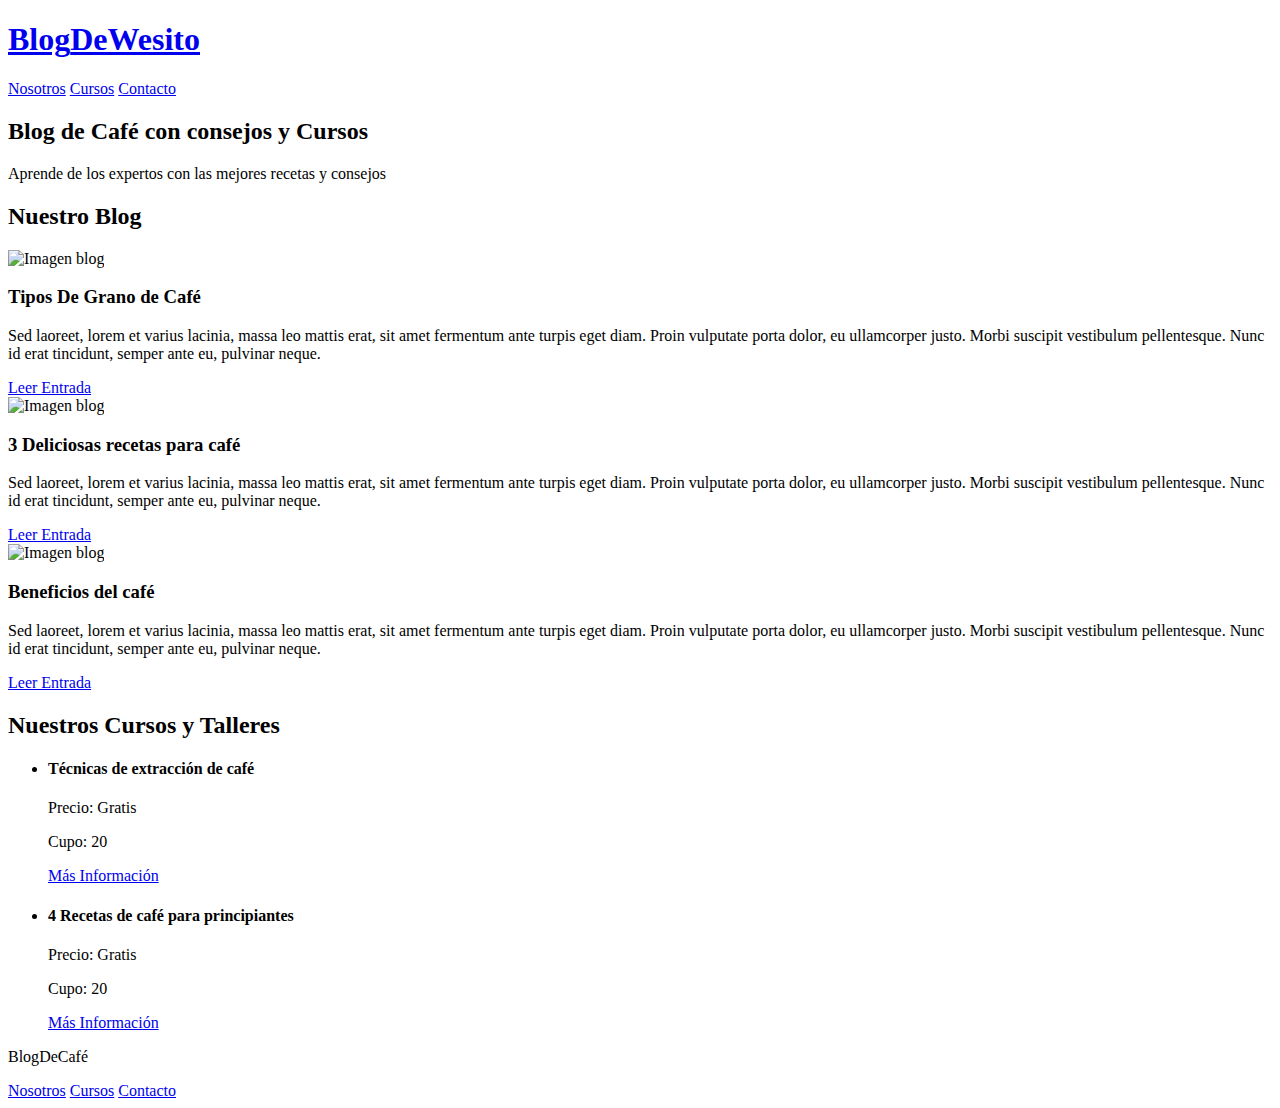
==== index.html @ 622dc76a "cafe" ====
<!DOCTYPE html>
<html lang="en">
<head>
    <meta charset="UTF-8">
    <meta name="viewport" content="width=device-width, initial-scale=1.0">
    <meta http-equiv="X-UA-Compatible" content="ie=edge">
    <title>Blog de Café</title>
    <link href="https://fonts.googleapis.com/css?family=Open+Sans|PT+Sans:400,700" rel="stylesheet">
    <link rel="stylesheet" href="css/normalize.css">
    <link rel="stylesheet" href="css/style.css">
</head>
<body>

    <header class="site-header">
        <div class="contenedor">
            <div class="barra">
                <a href="/">
                    <h1 class="no-margin">Blog<span>DeWesito</span></h1>
                </a>
                <nav class="navegacion">
                    <a href="nosotros.html">Nosotros</a>
                    <a href="cursos.html">Cursos</a>
                    <a href="contacto.html">Contacto</a>
                </nav>
            </div><!--barra-->

            <div class="texto-header">
                <h2 class="no-margin">Blog de Café con consejos y Cursos</h2>
                <p class="no-margin">Aprende de los expertos con las mejores recetas y consejos</p>
            </div>

        </div><!--contenedor-->
    </header>

    <div class="contenido-principal contenedor">
        <main class="blog">
            <h2>Nuestro Blog</h2>
            <article class="entrada-blog">
                <div class="imagen">
                    <img src="img/blog1.jpg" alt="Imagen blog">
                </div><!--imagen-->
                <div class="contenido-blog">
                    <h3 class="no-margin">Tipos De Grano de Café</h3>
                    <p>Sed laoreet, lorem et varius lacinia, massa leo mattis erat, sit amet fermentum ante turpis eget diam. Proin vulputate porta dolor, eu ullamcorper justo. Morbi suscipit vestibulum pellentesque. Nunc id erat tincidunt, semper ante eu, pulvinar neque.</p>
                    <a href="entrada.html" class="btn btn-primario">Leer Entrada</a>
                </div>
            </article>
            <article class="entrada-blog">
                <div class="imagen">
                    <img src="img/blog2.jpg" alt="Imagen blog">
                </div><!--imagen-->
                <div class="contenido-blog">
                    <h3 class="no-margin">3 Deliciosas recetas para café</h3>
                    <p>Sed laoreet, lorem et varius lacinia, massa leo mattis erat, sit amet fermentum ante turpis eget diam. Proin vulputate porta dolor, eu ullamcorper justo. Morbi suscipit vestibulum pellentesque. Nunc id erat tincidunt, semper ante eu, pulvinar neque.</p>
                    <a href="entrada.html" class="btn btn-primario">Leer Entrada</a>
                </div>
            </article>
            <article class="entrada-blog">
                <div class="imagen">
                    <img src="img/blog3.jpg" alt="Imagen blog">
                </div><!--imagen-->
                <div class="contenido-blog">
                    <h3 class="no-margin">Beneficios del café</h3>
                    <p>Sed laoreet, lorem et varius lacinia, massa leo mattis erat, sit amet fermentum ante turpis eget diam. Proin vulputate porta dolor, eu ullamcorper justo. Morbi suscipit vestibulum pellentesque. Nunc id erat tincidunt, semper ante eu, pulvinar neque.</p>
                    <a href="entrada.html" class="btn btn-primario">Leer Entrada</a>
                </div>
            </article>
        </main>
        <aside class="cursos">
            <h2>Nuestros Cursos y Talleres</h2>

            <ul class="cursos-lista">
                <li class="curso">
                    <h4 class="no-margin">Técnicas de extracción de café</h4>
                    <p class="no-margin">Precio: <span>Gratis</span> </p>
                    <p class="no-margin">Cupo: <span>20</span> </p>
                    <a href="cursos.html" class="btn btn-secundario">Más Información</a>
                </li>
                <li class="curso">
                    <h4 class="no-margin">4 Recetas de café para principiantes</h4>
                    <p class="no-margin">Precio: <span>Gratis</span> </p>
                    <p class="no-margin">Cupo: <span>20</span> </p>
                    <a href="cursos.html" class="btn btn-secundario">Más Información</a>
                </li>
            </ul>
        </aside>
    </div><!--contenido-principal-->
    
    <footer class="site-footer">
        <div class="contenedor">
            <div class="barra">
                <p class="no-margin">Blog<span>DeCafé</span></p>

                <nav class="navegacion">
                    <a href="nosotros.html">Nosotros</a>
                    <a href="cursos.html">Cursos</a>
                    <a href="contacto.html">Contacto</a>
                </nav>
            </div>
        </div>
    </footer>
</body>
</html>
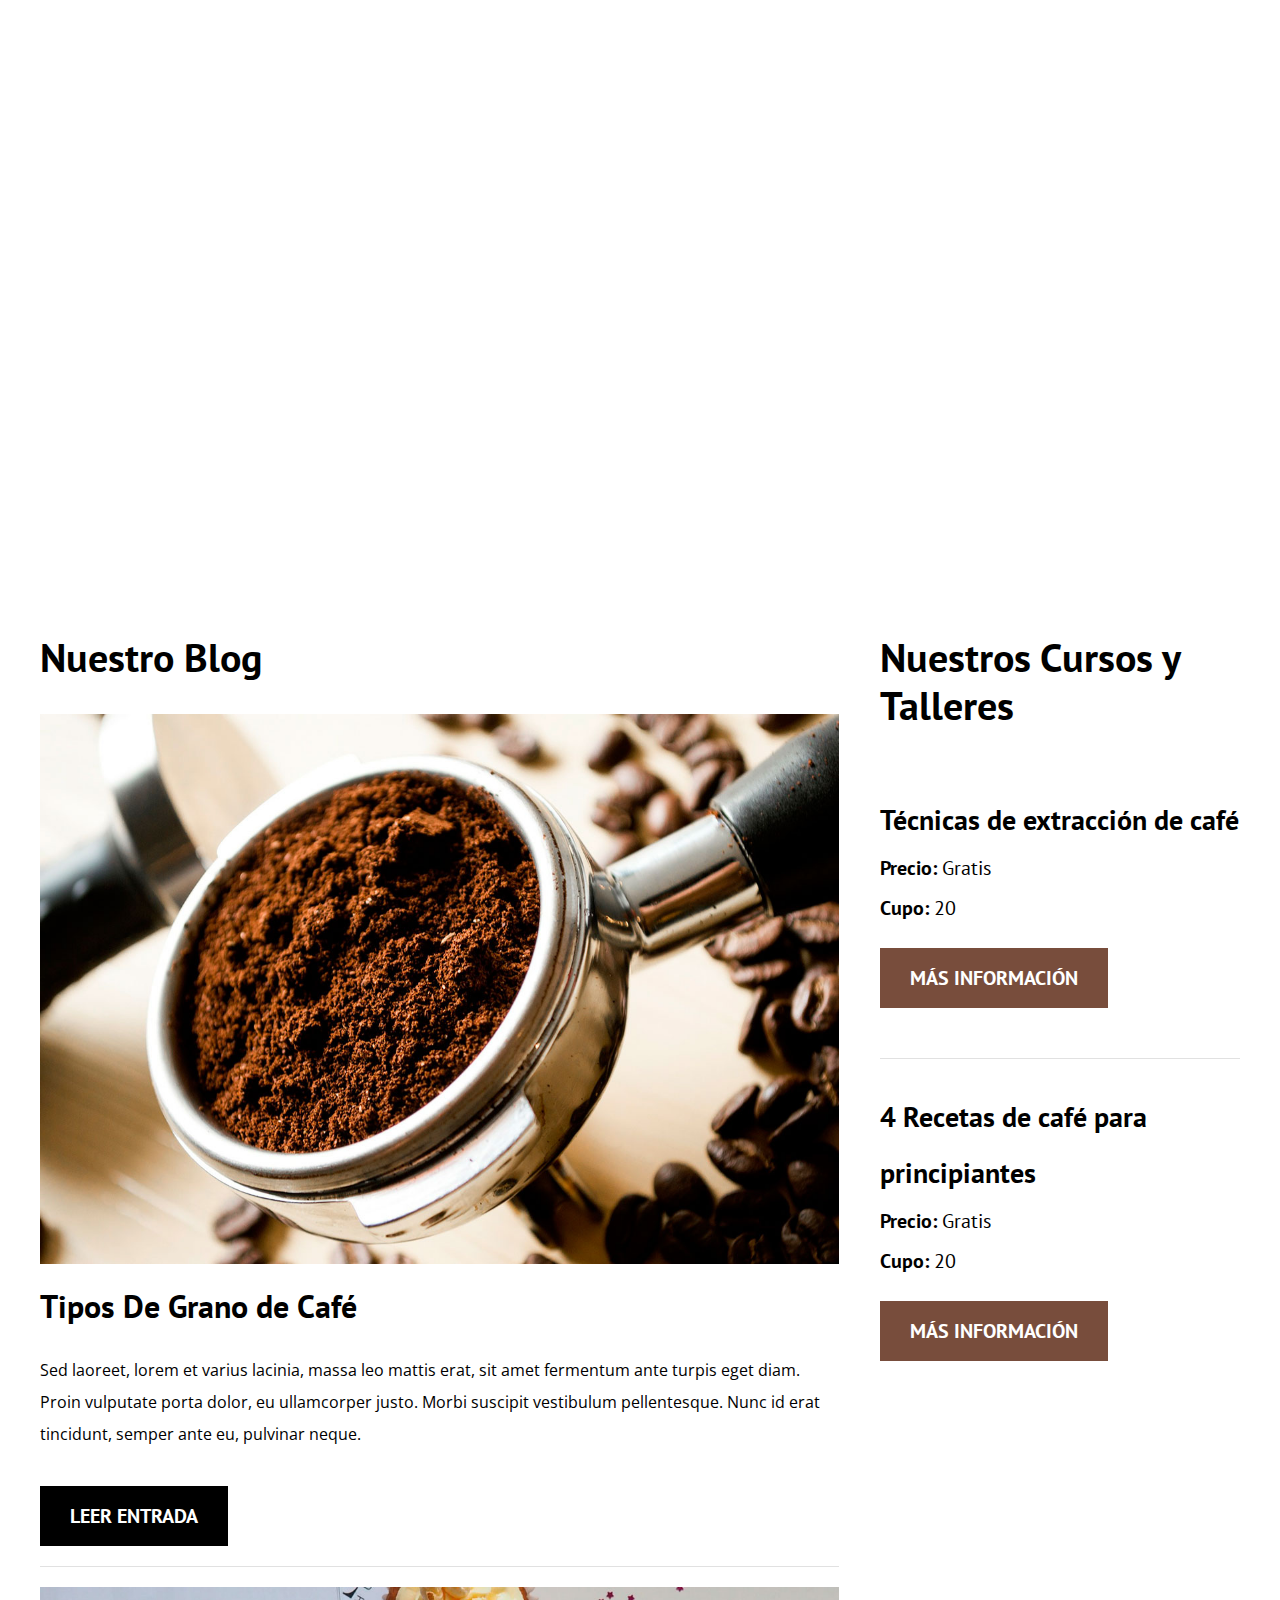
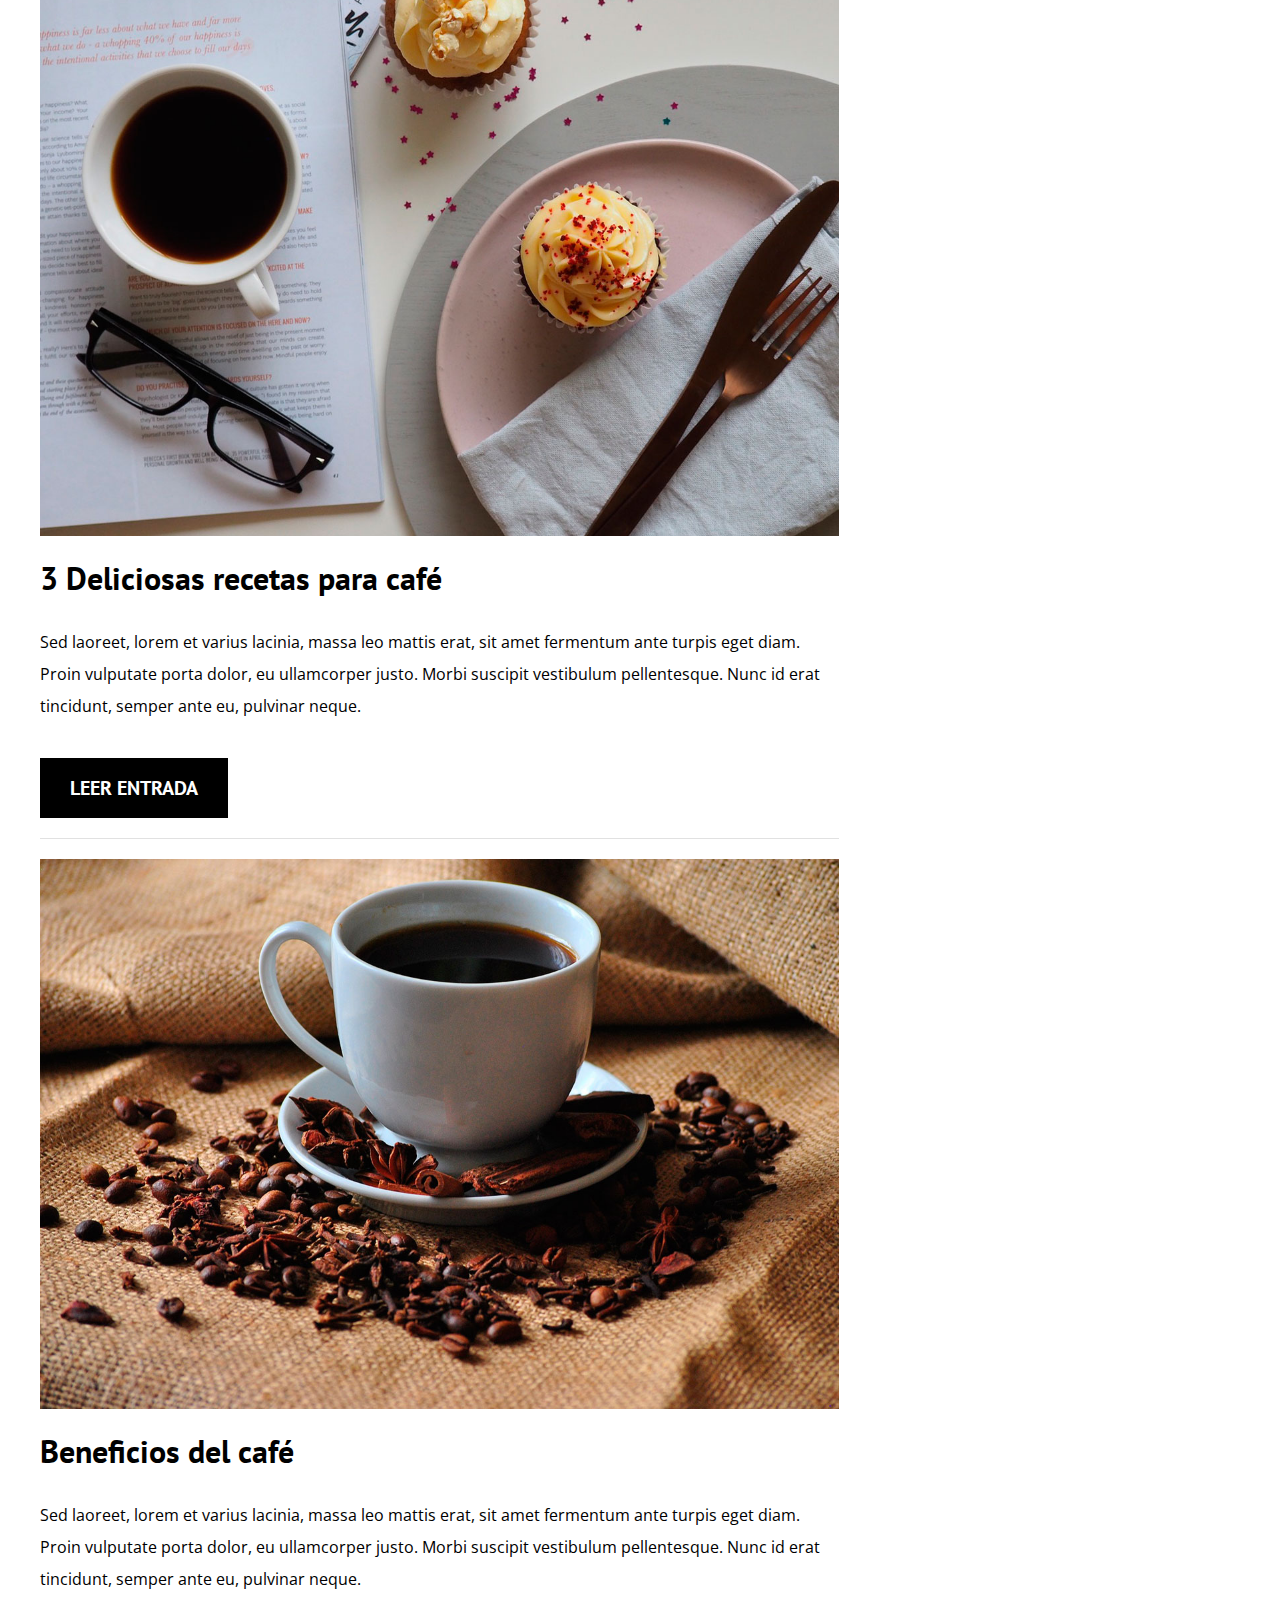
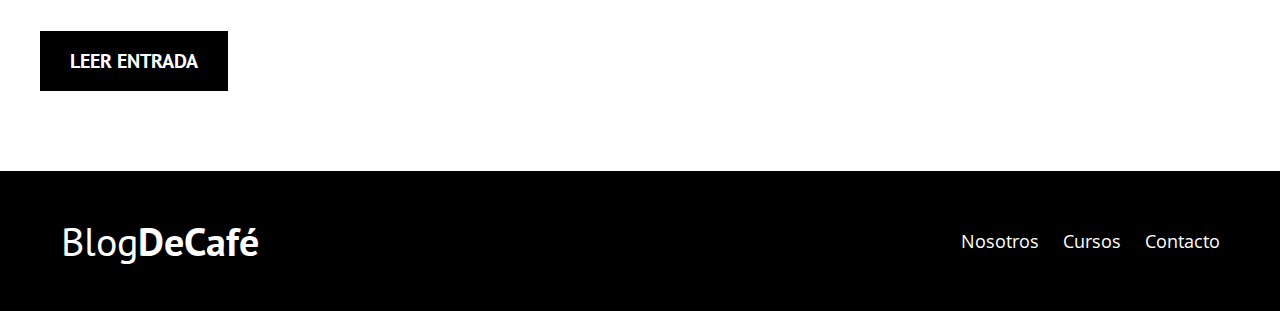
==== commit e36252e7: "fixed" ====
--- a/index.html
+++ b/index.html
@@ -6,8 +6,8 @@
     <meta http-equiv="X-UA-Compatible" content="ie=edge">
     <title>Blog de Café</title>
     <link href="https://fonts.googleapis.com/css?family=Open+Sans|PT+Sans:400,700" rel="stylesheet">
-    <link rel="stylesheet" href="css/normalize.css">
-    <link rel="stylesheet" href="css/style.css">
+    <link rel="stylesheet" href="normalize.css">
+    <link rel="stylesheet" href="style.css">
 </head>
 <body>
 
@@ -37,7 +37,7 @@
             <h2>Nuestro Blog</h2>
             <article class="entrada-blog">
                 <div class="imagen">
-                    <img src="img/blog1.jpg" alt="Imagen blog">
+                    <img src="blog1.jpg" alt="Imagen blog">
                 </div><!--imagen-->
                 <div class="contenido-blog">
                     <h3 class="no-margin">Tipos De Grano de Café</h3>
@@ -47,7 +47,7 @@
             </article>
             <article class="entrada-blog">
                 <div class="imagen">
-                    <img src="img/blog2.jpg" alt="Imagen blog">
+                    <img src="blog2.jpg" alt="Imagen blog">
                 </div><!--imagen-->
                 <div class="contenido-blog">
                     <h3 class="no-margin">3 Deliciosas recetas para café</h3>
@@ -57,7 +57,7 @@
             </article>
             <article class="entrada-blog">
                 <div class="imagen">
-                    <img src="img/blog3.jpg" alt="Imagen blog">
+                    <img src="blog3.jpg" alt="Imagen blog">
                 </div><!--imagen-->
                 <div class="contenido-blog">
                     <h3 class="no-margin">Beneficios del café</h3>
@@ -100,4 +100,4 @@
         </div>
     </footer>
 </body>
-</html>+</html>
--- a/style.css
+++ b/style.css
@@ -0,0 +1,267 @@
+html {
+    box-sizing: border-box;
+    font-size: 62.5%; /** 1rem = 10px **/
+}
+*, *:before, *:after {
+    box-sizing: inherit;
+}
+body {
+    font-family: 'Open Sans', sans-serif;
+    font-size: 1.6rem;
+    line-height: 2;
+}
+/** Globales **/
+.contenedor {
+    max-width: 1200px;
+    width: 95%;
+    margin: 0 auto;
+}
+h1, h2, h3, h4 {
+    font-family: 'PT Sans', sans-serif;
+}
+h1 {
+    font-size: 4.8rem;
+}
+h2 {
+    font-size: 4rem;
+    line-height: 1.2;
+}
+h3 {
+    font-size: 3.2rem;
+}
+h4{
+    font-size: 2.8rem;
+}
+img {
+    max-width: 100%;
+}
+/** Utilidades **/
+.centrar-texto {
+    text-align: center;
+}
+.no-margin {
+    margin: 0;
+}
+
+/** Grid **/
+@media (min-width: 768px) {
+    .grid {
+        display: flex;
+        justify-content: space-between;
+        flex-wrap: wrap;
+    }
+    .centrar-columnas {
+        justify-content: center;
+    }
+    .columnas-4 {
+        flex: 0 0 calc(33.3% - 1rem);
+    }
+    .columnas-6 {
+        flex: 0 0 calc(50% - 1rem);
+    }
+    .columnas-8 {
+        flex: 0 0 calc(66.6% - 1rem);
+    }
+    .columnas-10 {
+        flex: 0 0 calc(83.3% - 1rem);
+    }
+    .columnas-12 {
+        flex: 0 0 100%;
+    }
+}
+
+/** Botones **/
+.btn {
+    display: block;
+    text-align: center;
+    padding: 1rem 3rem;
+    margin: 2rem 0;
+    color: #ffffff;
+    text-decoration: none;
+    font-family: 'PT Sans', sans-serif;
+    font-weight: 700;
+    text-transform: uppercase;
+    font-size: 2rem;
+    flex: 0 0 100%;
+}
+.btn:hover {
+    cursor: pointer;
+}
+@media (min-width: 768px) {
+    .btn {
+        display: inline-block;
+        flex: 0 0 auto;
+    }
+}
+
+.btn-primario {
+    background-color: #000000;
+}
+.btn-secundario {
+    background-color: #784d3c;
+}
+
+/** Header **/
+@media (min-width:768px) {
+    .barra {
+        display: flex;
+        justify-content: space-between;
+        align-items: center;
+    }
+}
+.site-header {
+    background-image: url(../img/banner.jpg);
+    background-repeat: no-repeat;
+    background-position: center center;
+    background-size: cover;
+    height: 60rem;
+}
+.site-header a {
+    color: #ffffff;
+    text-decoration: none;
+}
+.site-header h1 {
+    text-align: center;
+    font-weight: 400;
+}
+.site-header h1 span {
+    font-weight: 700;
+}
+/** Navegacion **/
+.navegacion a {
+    text-align: center;
+    display: block;
+    font-size: 1.8rem;
+    color: #ffffff;
+    text-decoration: none;
+}
+@media (min-width: 768px) {
+    .navegacion a {
+        display: inline;
+        margin-right: 2rem;
+    }
+    .navegacion a:last-of-type {
+        margin: 0;
+    }
+}
+
+/** header texto **/
+.texto-header {
+    color: #ffffff;
+    text-align: center;
+    margin-top: 5rem;
+}
+@media (min-width: 768px) {
+    .texto-header{
+        margin-top: 15rem;
+    }
+}
+.texto-header p {
+    font-size: 2.2rem;
+}
+
+/** Contenido Principal HOME **/
+.contenido-principal {
+    display: flex;
+    flex-wrap: wrap;
+}
+.blog, 
+.cursos {
+    flex: 0 0 100%;
+}
+.cursos {
+    order: -1;
+}
+
+@media (min-width: 768px) {
+    .contenido-principal {
+        justify-content: space-between;
+    }
+    .blog {
+        flex-basis: 66.6%;
+    }
+    .cursos {
+        flex-basis: calc(33.3% - 4rem);
+        order: 2;
+    }
+}
+
+/** Opcional **/
+.entrada-blog {
+    margin-bottom: 2rem;
+    border-bottom: 1px solid #e1e1e1;
+}
+.entrada-blog:last-of-type{
+    border: none;
+}
+/** Cursos Sidebar **/
+.cursos-lista {
+    padding: 0;
+    list-style: none;
+}
+.curso {
+    padding-top: 3rem;
+    padding-bottom: 3rem;
+    border-bottom: 1px solid #e1e1e1;
+}
+.curso:last-of-type {
+    border-bottom: none;
+}
+.curso p {
+    font-family: 'PT Sans', sans-serif;
+    font-weight: 700;
+    font-size: 2rem;
+}
+.curso p span,
+.curso p.descripcion  {
+    font-weight: 400;
+}
+
+/** Footer **/
+.site-footer {
+    background-color: #000000;
+    padding: 3rem;
+    margin-top: 4rem;
+}
+.site-footer p {
+    color: #ffffff;
+    font-size: 4rem;
+    font-weight: 400;
+    font-family: 'PT Sans', sans-serif;
+    text-align: center;
+}
+.site-footer p span {
+    font-weight: 700;
+}
+
+/** Contacto **/
+.formulario-contacto {
+    background-color: #ffffff;
+    padding: 5rem;
+}
+@media (min-width: 768px) {
+    .formulario-contacto {
+        margin-top: -10rem;
+    }
+}
+.formulario-contacto .campo {
+    display: flex;
+    justify-content: space-between;
+    margin-bottom: 2rem;
+}
+.formulario-contacto .campo label {
+    flex: 0 0 8rem;
+}
+.formulario-contacto .campo input:not([type="submit"]),
+.formulario-contacto textarea{
+    flex: 1;
+    border: 1px solid #e1e1e1;
+    padding: 1rem;
+}
+.formulario-contacto textarea {
+    height: 20rem;
+}
+.formulario-contacto .enviar {
+    display: flex;
+    justify-content: flex-end;
+}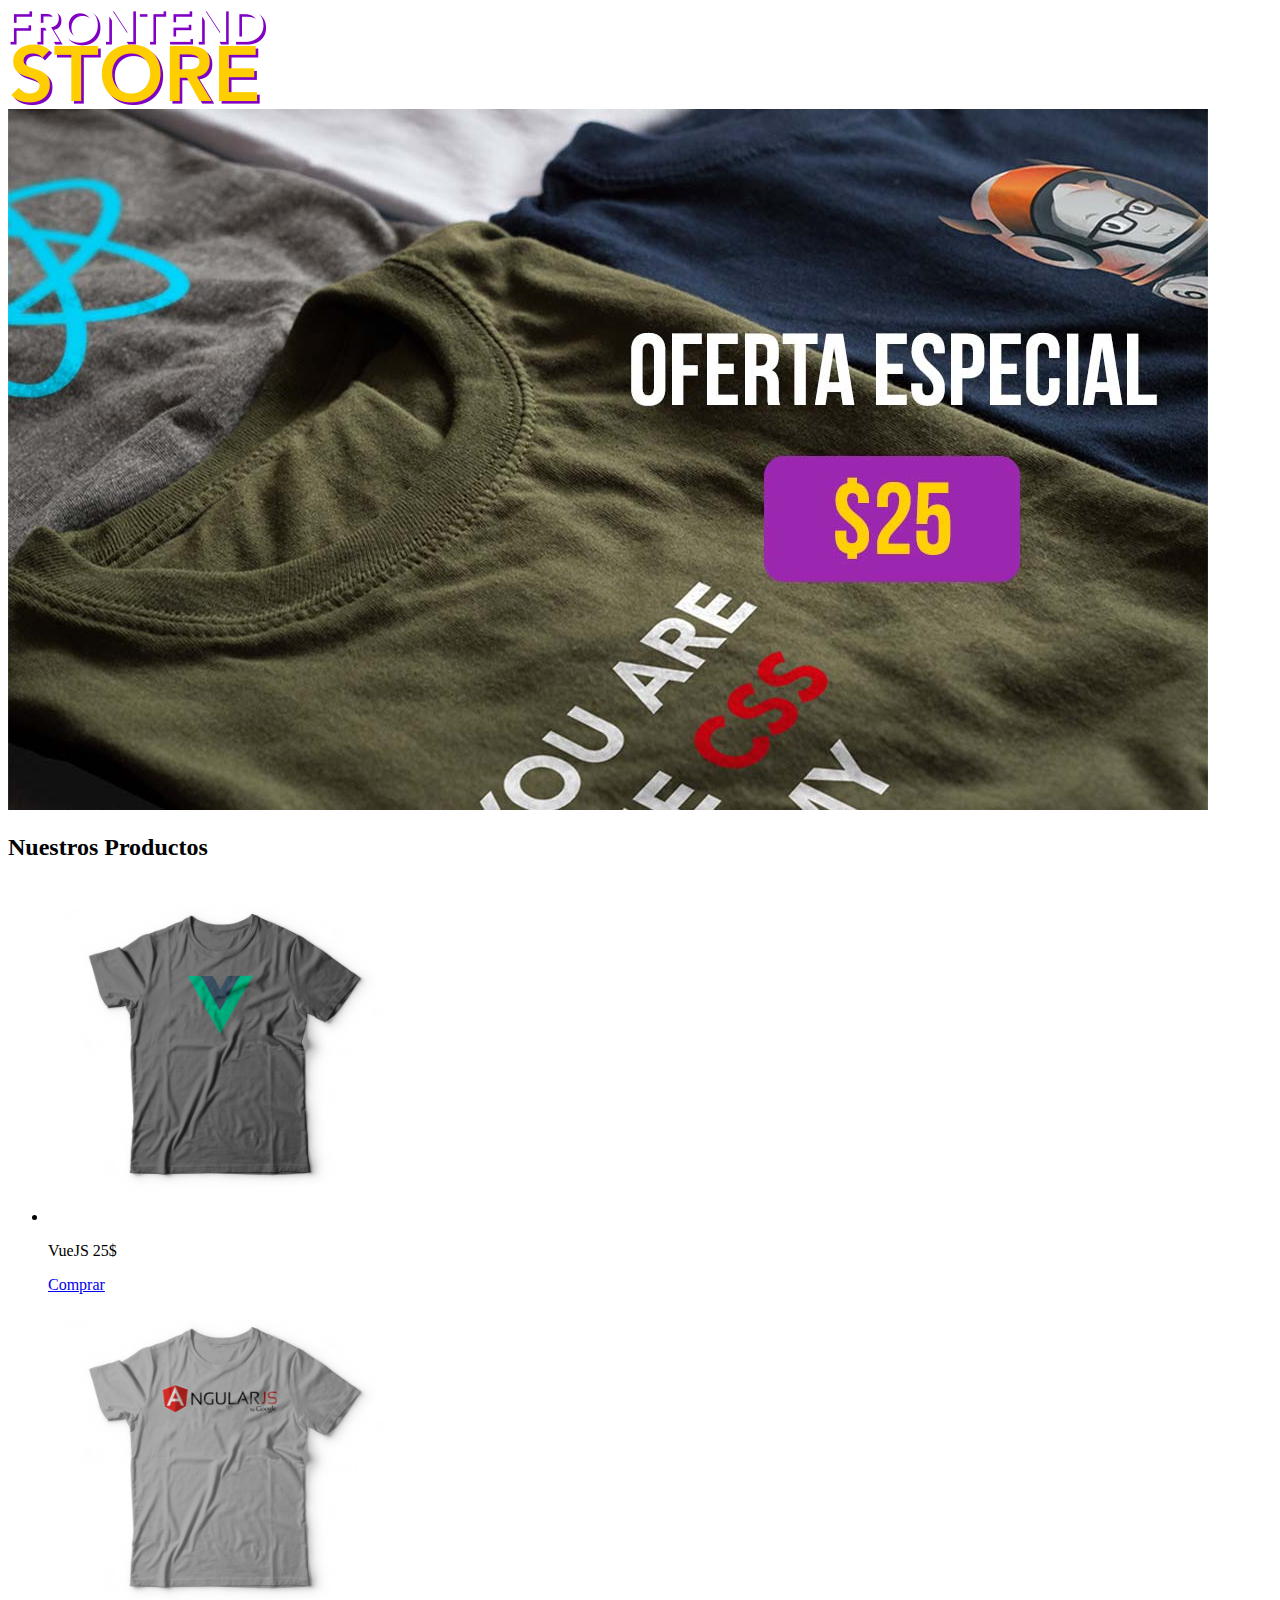
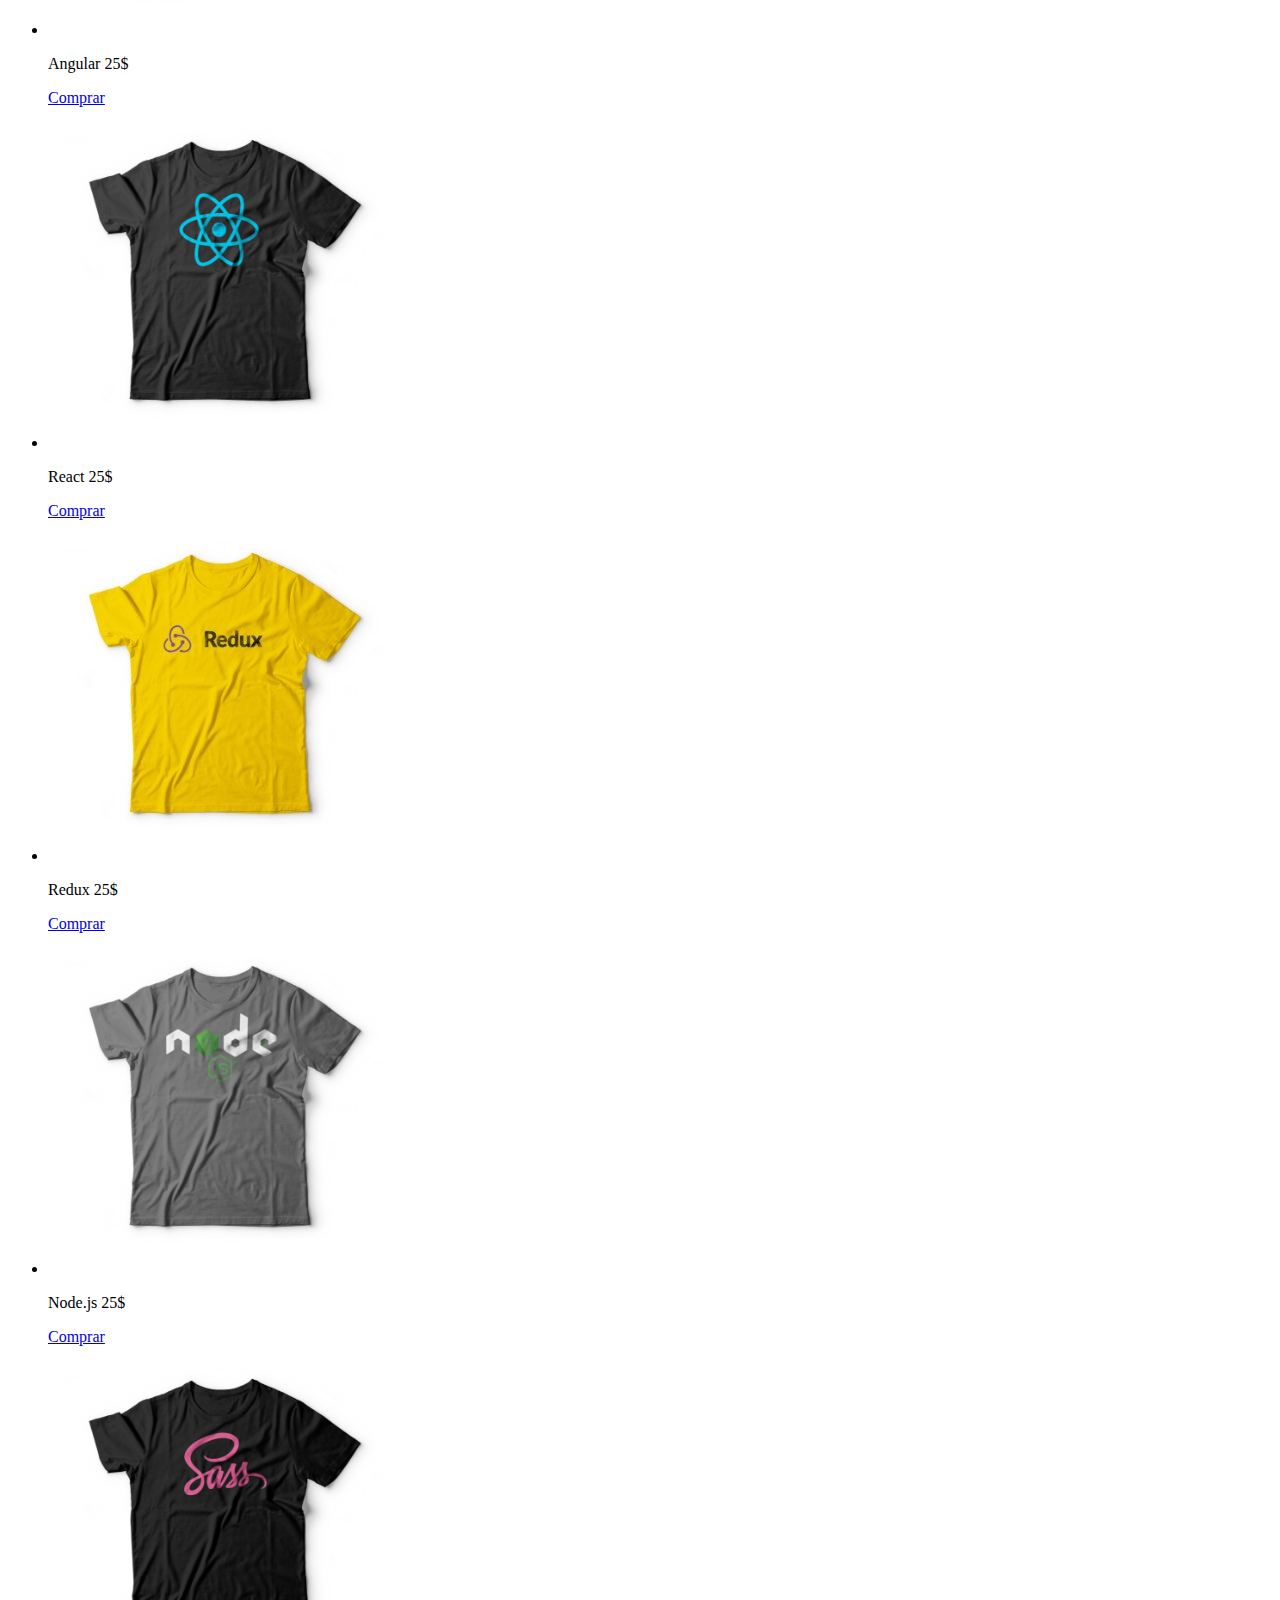
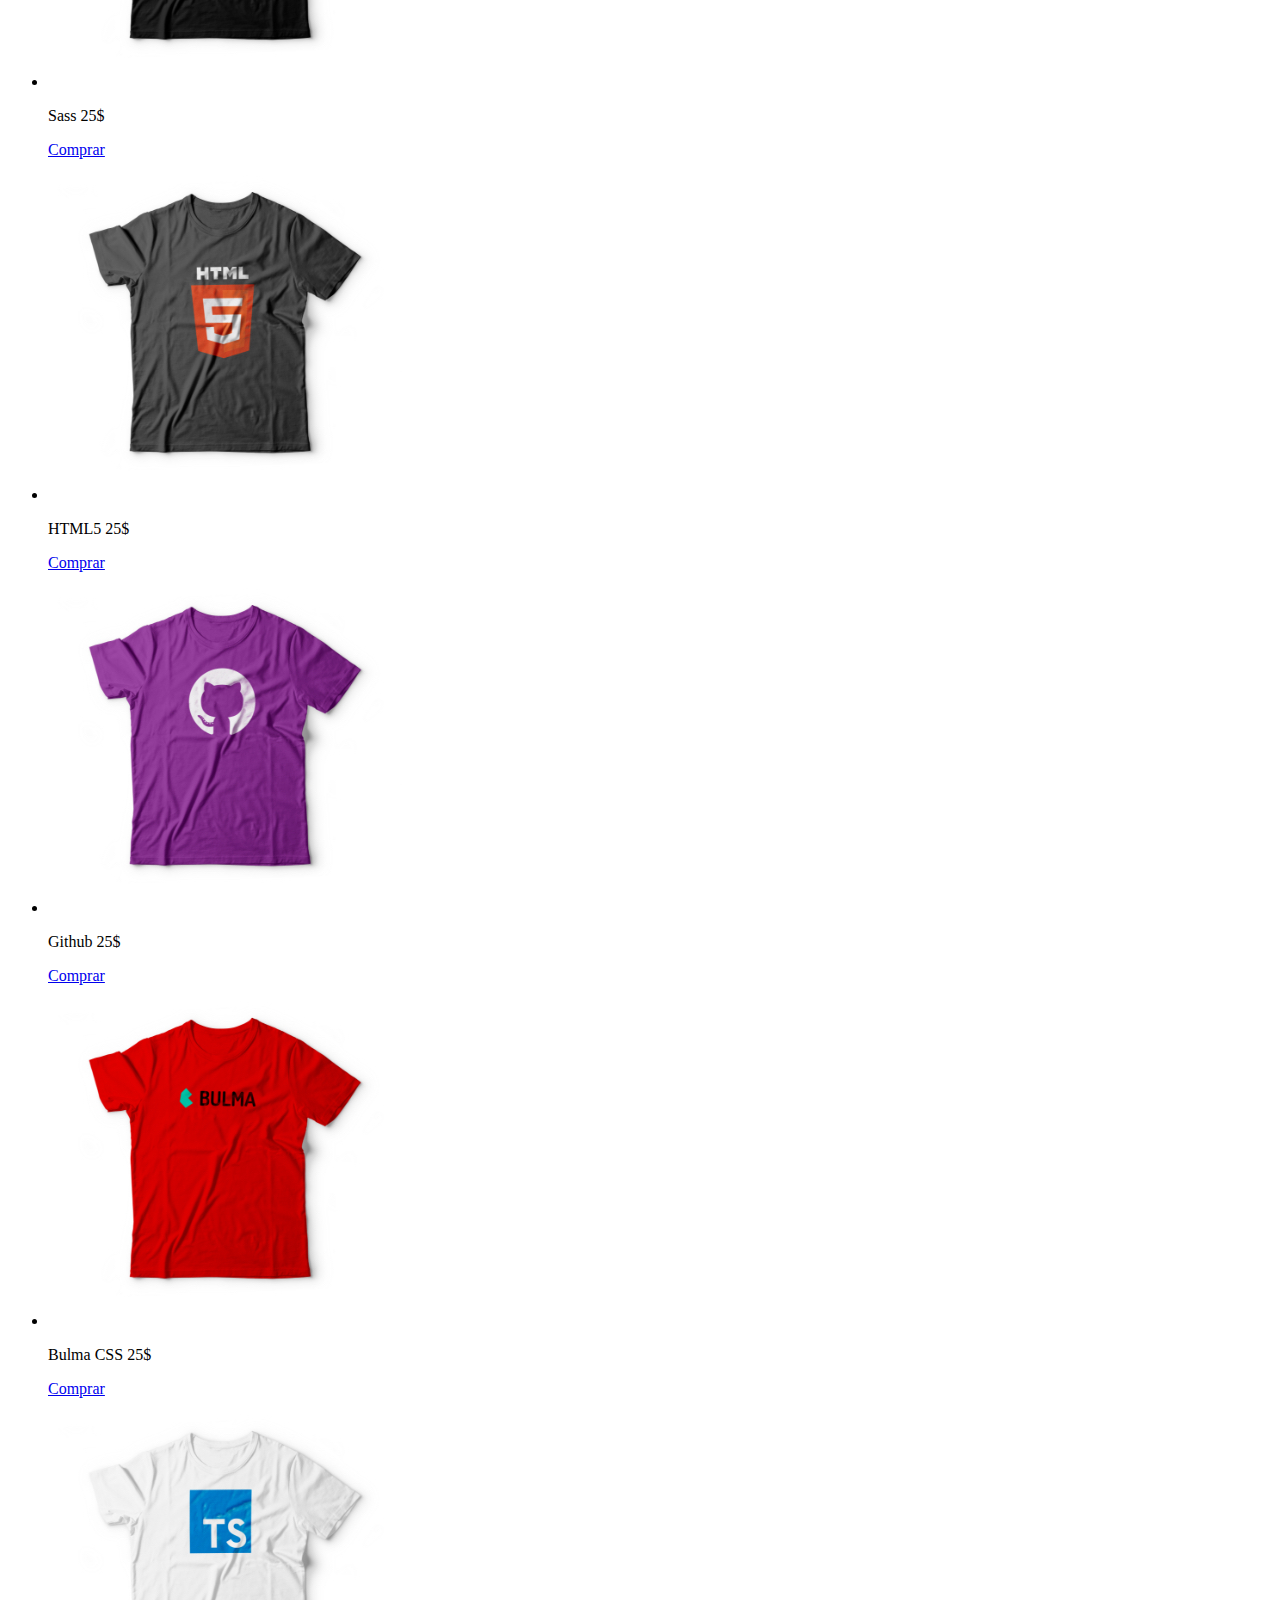
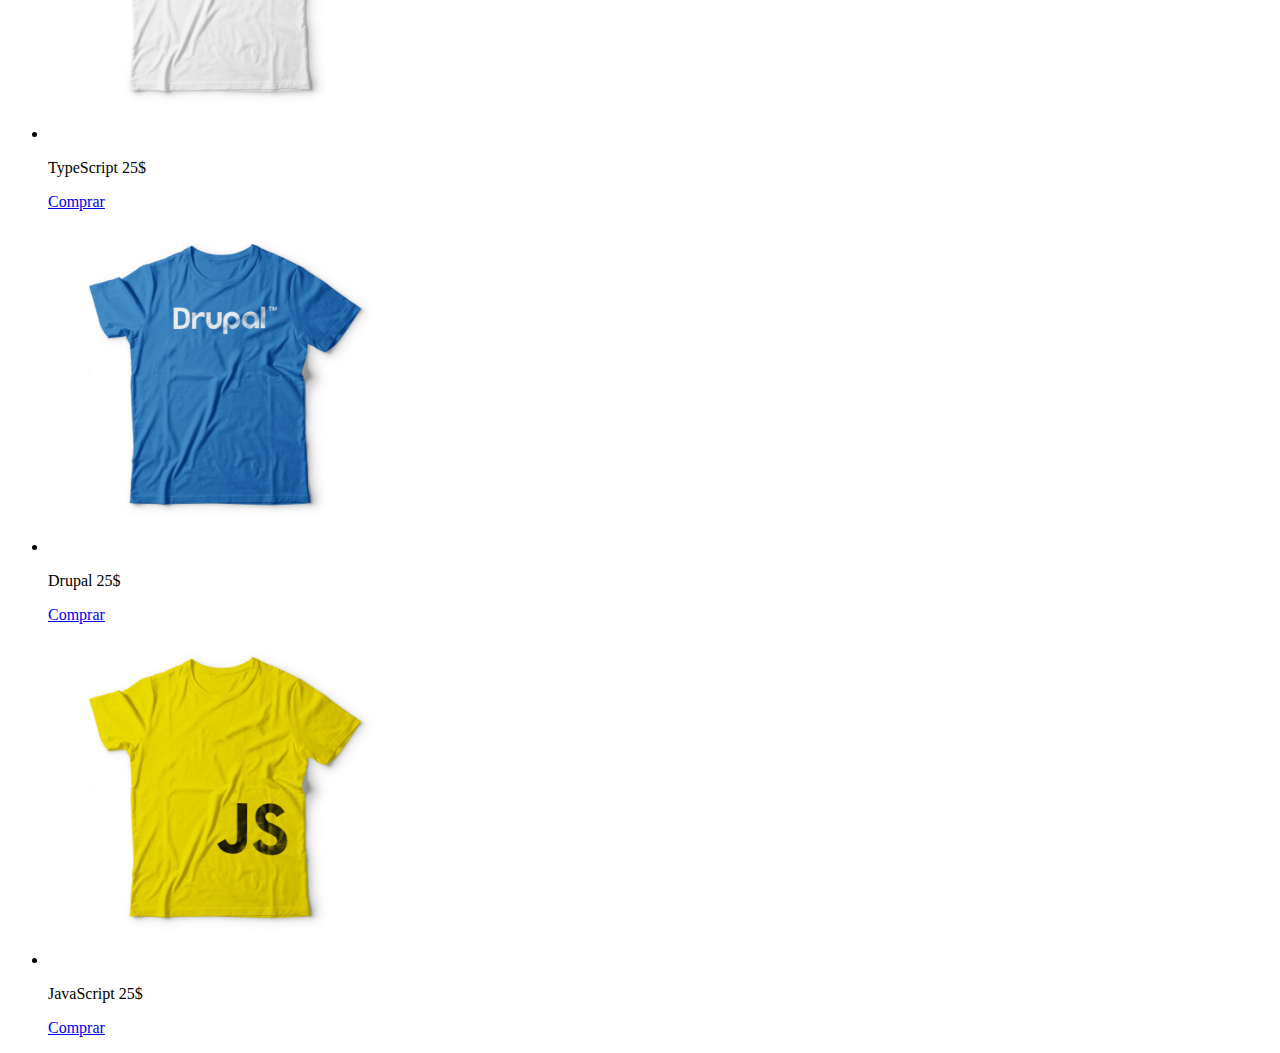
==== commit 43ce2749: "Frontend proyect" ====
--- a/index.html
+++ b/index.html
@@ -1,103 +1,89 @@
-<!DOCTYPE html>
-<html lang="en">
-<head>
-    <meta charset="UTF-8">
-    <meta name="viewport" content="width=device-width, initial-scale=1.0">
-    <meta http-equiv="X-UA-Compatible" content="ie=edge">
-    <title>Blog de Café</title>
-    <link href="https://fonts.googleapis.com/css?family=Open+Sans|PT+Sans:400,700" rel="stylesheet">
-    <link rel="stylesheet" href="normalize.css">
-    <link rel="stylesheet" href="style.css">
-</head>
-<body>
-
-    <header class="site-header">
-        <div class="contenedor">
-            <div class="barra">
-                <a href="/">
-                    <h1 class="no-margin">Blog<span>DeWesito</span></h1>
-                </a>
-                <nav class="navegacion">
-                    <a href="nosotros.html">Nosotros</a>
-                    <a href="cursos.html">Cursos</a>
-                    <a href="contacto.html">Contacto</a>
-                </nav>
-            </div><!--barra-->
-
-            <div class="texto-header">
-                <h2 class="no-margin">Blog de Café con consejos y Cursos</h2>
-                <p class="no-margin">Aprende de los expertos con las mejores recetas y consejos</p>
-            </div>
-
-        </div><!--contenedor-->
-    </header>
-
-    <div class="contenido-principal contenedor">
-        <main class="blog">
-            <h2>Nuestro Blog</h2>
-            <article class="entrada-blog">
-                <div class="imagen">
-                    <img src="blog1.jpg" alt="Imagen blog">
-                </div><!--imagen-->
-                <div class="contenido-blog">
-                    <h3 class="no-margin">Tipos De Grano de Café</h3>
-                    <p>Sed laoreet, lorem et varius lacinia, massa leo mattis erat, sit amet fermentum ante turpis eget diam. Proin vulputate porta dolor, eu ullamcorper justo. Morbi suscipit vestibulum pellentesque. Nunc id erat tincidunt, semper ante eu, pulvinar neque.</p>
-                    <a href="entrada.html" class="btn btn-primario">Leer Entrada</a>
-                </div>
-            </article>
-            <article class="entrada-blog">
-                <div class="imagen">
-                    <img src="blog2.jpg" alt="Imagen blog">
-                </div><!--imagen-->
-                <div class="contenido-blog">
-                    <h3 class="no-margin">3 Deliciosas recetas para café</h3>
-                    <p>Sed laoreet, lorem et varius lacinia, massa leo mattis erat, sit amet fermentum ante turpis eget diam. Proin vulputate porta dolor, eu ullamcorper justo. Morbi suscipit vestibulum pellentesque. Nunc id erat tincidunt, semper ante eu, pulvinar neque.</p>
-                    <a href="entrada.html" class="btn btn-primario">Leer Entrada</a>
-                </div>
-            </article>
-            <article class="entrada-blog">
-                <div class="imagen">
-                    <img src="blog3.jpg" alt="Imagen blog">
-                </div><!--imagen-->
-                <div class="contenido-blog">
-                    <h3 class="no-margin">Beneficios del café</h3>
-                    <p>Sed laoreet, lorem et varius lacinia, massa leo mattis erat, sit amet fermentum ante turpis eget diam. Proin vulputate porta dolor, eu ullamcorper justo. Morbi suscipit vestibulum pellentesque. Nunc id erat tincidunt, semper ante eu, pulvinar neque.</p>
-                    <a href="entrada.html" class="btn btn-primario">Leer Entrada</a>
-                </div>
-            </article>
-        </main>
-        <aside class="cursos">
-            <h2>Nuestros Cursos y Talleres</h2>
-
-            <ul class="cursos-lista">
-                <li class="curso">
-                    <h4 class="no-margin">Técnicas de extracción de café</h4>
-                    <p class="no-margin">Precio: <span>Gratis</span> </p>
-                    <p class="no-margin">Cupo: <span>20</span> </p>
-                    <a href="cursos.html" class="btn btn-secundario">Más Información</a>
-                </li>
-                <li class="curso">
-                    <h4 class="no-margin">4 Recetas de café para principiantes</h4>
-                    <p class="no-margin">Precio: <span>Gratis</span> </p>
-                    <p class="no-margin">Cupo: <span>20</span> </p>
-                    <a href="cursos.html" class="btn btn-secundario">Más Información</a>
-                </li>
-            </ul>
-        </aside>
-    </div><!--contenido-principal-->
-    
-    <footer class="site-footer">
-        <div class="contenedor">
-            <div class="barra">
-                <p class="no-margin">Blog<span>DeCafé</span></p>
-
-                <nav class="navegacion">
-                    <a href="nosotros.html">Nosotros</a>
-                    <a href="cursos.html">Cursos</a>
-                    <a href="contacto.html">Contacto</a>
-                </nav>
-            </div>
-        </div>
-    </footer>
-</body>
-</html>
+<!DOCTYPE html>
+<html lang="en">
+<head>
+    <meta charset="UTF-8">
+    <meta name="viewport" content="width=device-width, initial-scale=1.0">
+    <meta http-equiv="X-UA-Compatible" content="ie=edge">
+    <title>Fronted Store</title>
+    <link rel="stylesheet" href="css/normalize.css">
+    <link rel="stylesheet" href="css/estilos.css">
+</head>
+<body>
+    <header>
+        <img src="img/logo.png" alt="Logo">
+    </header>
+    <div class="contenedor">
+        <div class="hero">
+         <img src="img/hero.jpg" alt="hero">
+        </div>
+    
+
+        <main>
+         <h2>Nuestros Productos</h2>
+            <ul class="lista-productos">
+                <li>
+                 <img src="img/1.jpg" alt="producto">
+                 <p>VueJS  <span class="precio">25$</span></p>
+                 <a href="#" class="boton">Comprar</a>
+                </li>
+                <li>
+                 <img src="img/2.jpg" alt="producto2">
+                 <p>Angular <span class="precio">25$</span></p>
+                 <a href="#" class="boton">Comprar</a>
+                </li>
+                <li>
+                 <img src="img/3.jpg" alt="producto3">
+                 <p>React <span class="precio">25$</span></p>
+                 <a href="#" class="boton">Comprar</a>
+                </li>
+                <li>
+                 <img src="img/4.jpg" alt="producto4">
+                 <p>Redux <span class="precio">25$</span></p>
+                 <a href="#" class="boton">Comprar</a>
+                </li>
+                <li>
+                 <img src="img/5.jpg" alt="producto5">
+                 <p>Node.js <span class="precio">25$</span></p>
+                 <a href="#" class="boton">Comprar</a>
+                </li>
+                <li>
+                 <img src="img/6.jpg" alt="producto6">
+                 <p>Sass <span class="precio">25$</span></p>
+                 <a href="#" class="boton">Comprar</a>
+                </li>
+                <li>
+                 <img src="img/7.jpg" alt="producto7">
+                 <p>HTML5 <span class="precio">25$</span></p>
+                 <a href="#" class="boton">Comprar</a>
+                </li>
+                <li>
+                 <img src="img/8.jpg" alt="producto8">
+                 <p>Github <span class="precio">25$</span></p>
+                 <a href="#" class="boton">Comprar</a>
+                </li>
+                <li>
+                 <img src="img/9.jpg" alt="producto9">
+                 <p>Bulma CSS <span class="precio">25$</span></p>
+                 <a href="#" class="boton">Comprar</a>
+                </li>
+                <li>
+                 <img src="img/10.jpg" alt="producto10">
+                 <p>TypeScript <span class="precio">25$</span></p>
+                 <a href="#" class="boton">Comprar</a>
+                </li>
+                <li>
+                 <img src="img/11.jpg" alt="producto11">
+                 <p>Drupal <span class="precio">25$</span></p>
+                 <a href="#" class="boton">Comprar</a>
+                </li>
+                <li>
+                 <img src="img/12.jpg" alt="producto12">
+                 <p>JavaScript <span class="precio">25$</span></p>
+                 <a href="#" class="boton">Comprar</a>
+                </li>
+
+            </ul>
+        </main>
+    </div><!--.contenedor-->
+</body>
+</html>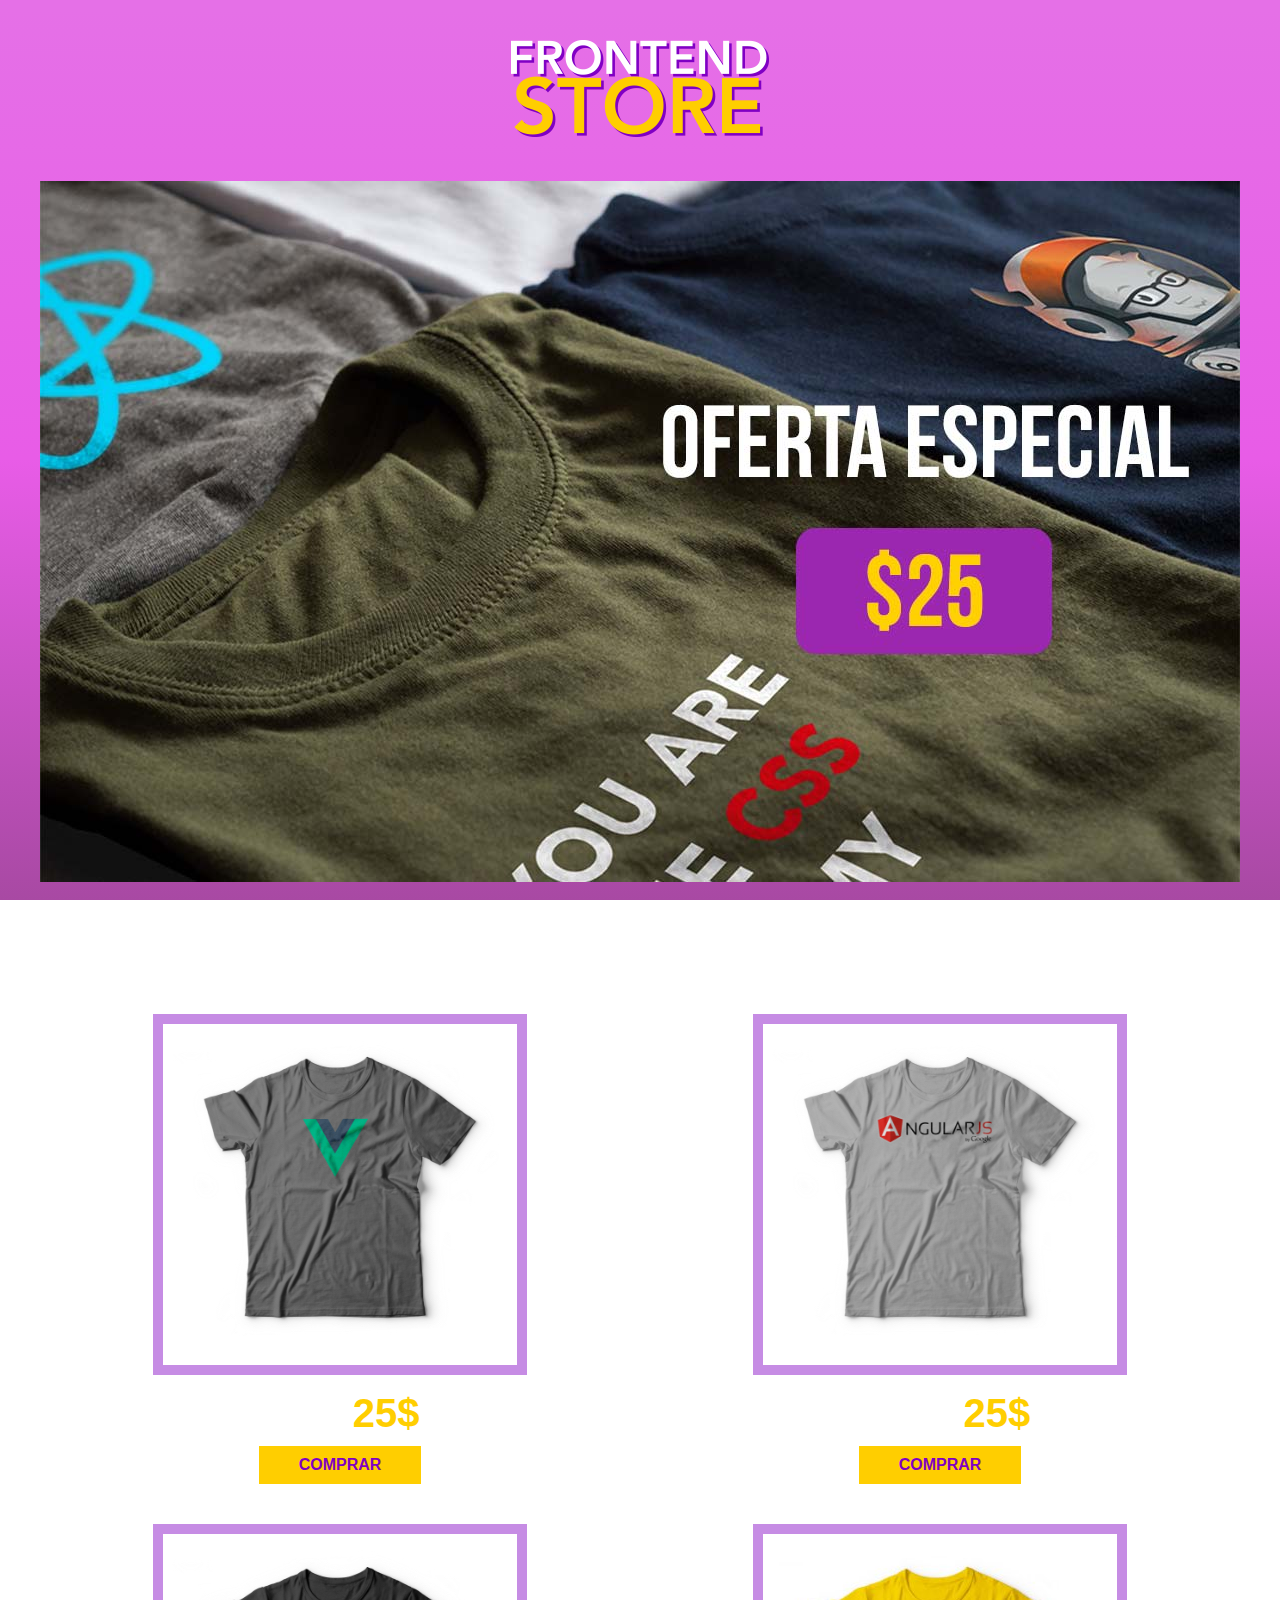
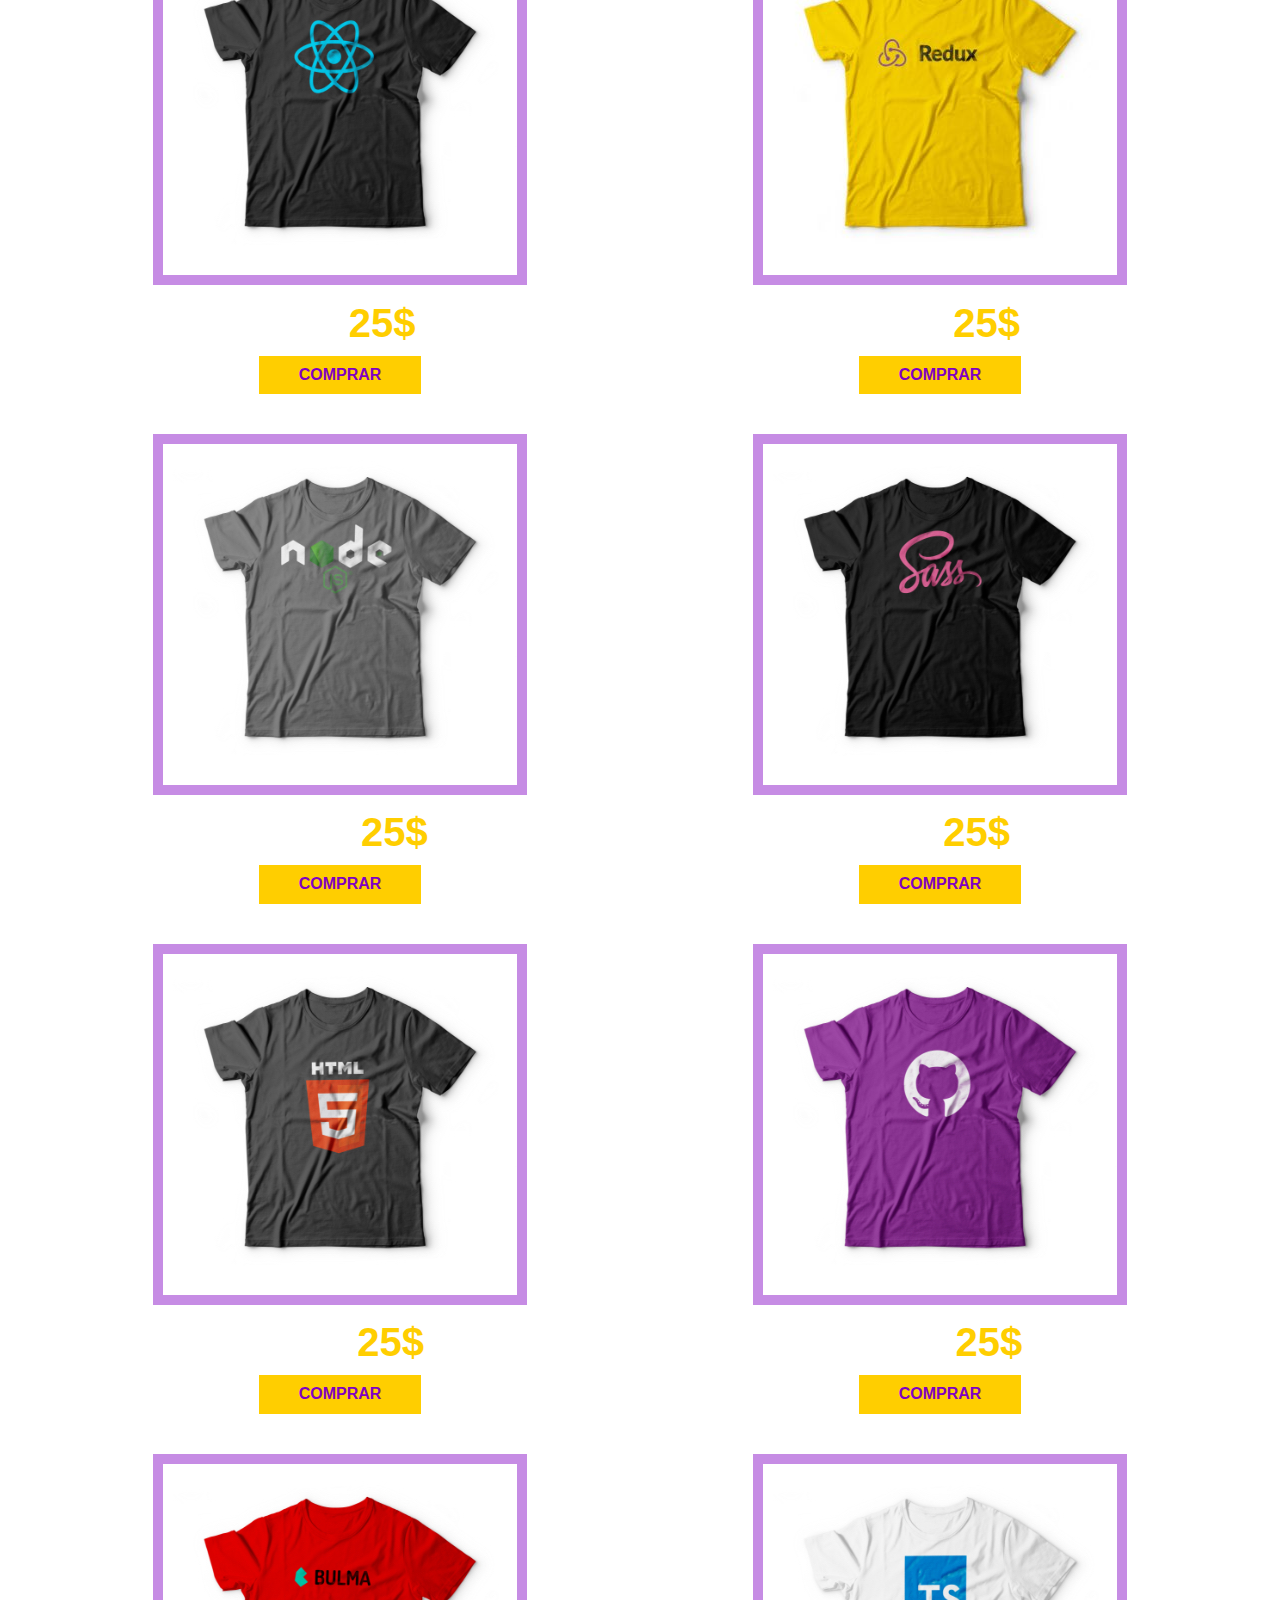
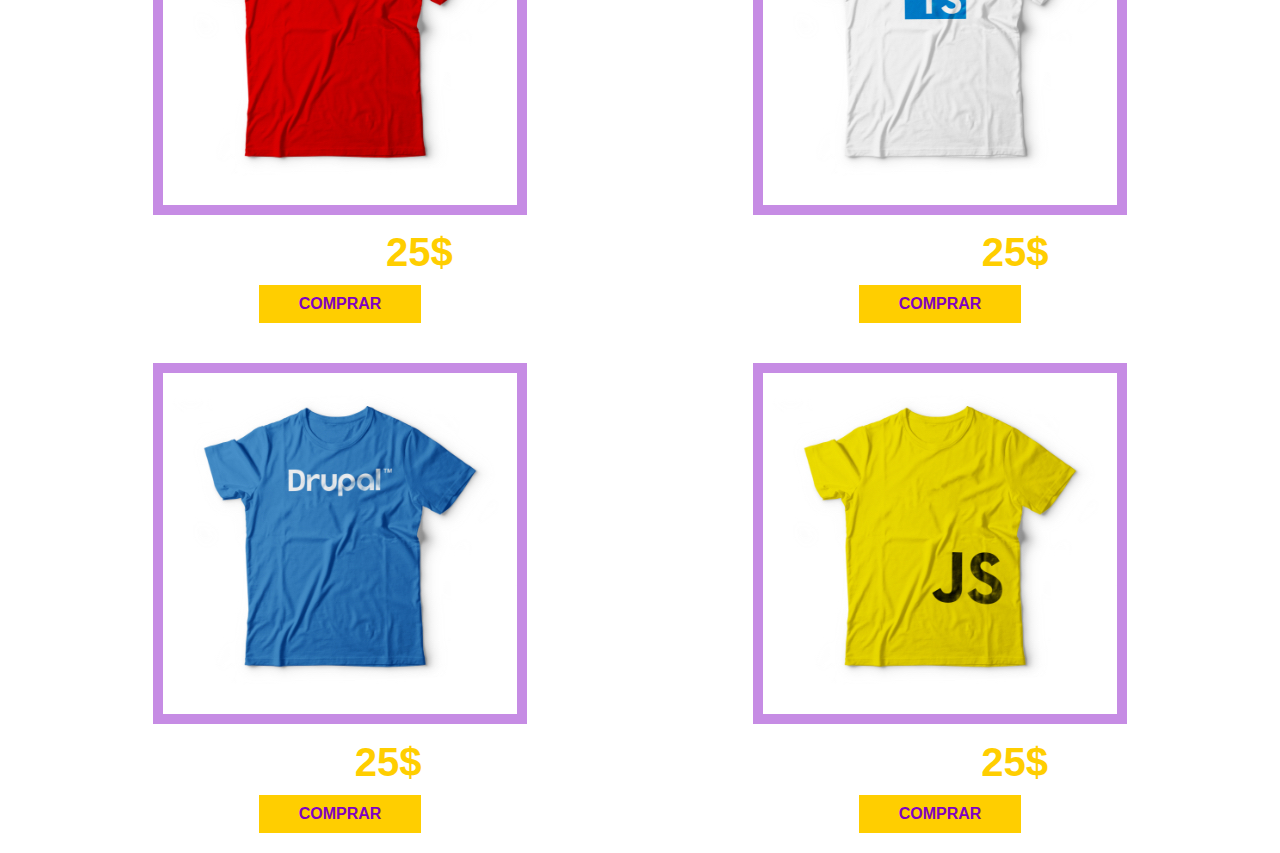
==== commit c2a08ba5: "Fixed" ====
--- a/index.html
+++ b/index.html
@@ -5,8 +5,8 @@
     <meta name="viewport" content="width=device-width, initial-scale=1.0">
     <meta http-equiv="X-UA-Compatible" content="ie=edge">
     <title>Fronted Store</title>
-    <link rel="stylesheet" href="css/normalize.css">
-    <link rel="stylesheet" href="css/estilos.css">
+    <link rel="stylesheet" href="normalize.css">
+    <link rel="stylesheet" href="estilos.css">
 </head>
 <body>
     <header>
@@ -86,4 +86,4 @@
         </main>
     </div><!--.contenedor-->
 </body>
-</html>+</html>
--- a/estilos.css
+++ b/estilos.css
@@ -0,0 +1,95 @@
+html{
+    box-sizing: border-box;
+    height: 100%;
+}
+*, *:before, *:after {
+    box-sizing: inherit;}
+body{
+    font-family: Arial, Helvetica, sans-serif;
+    color: #ffffff;
+    height: 100%;
+    /* Permalink - use to edit and share this gradient: https://colorzilla.com/gradient-editor/#e570e7+1,e85ce7+51,a849a3+100 */
+background: #e570e7; /* Old browsers */
+background: -moz-linear-gradient(top,  #e570e7 1%, #e85ce7 51%, #a849a3 100%); /* FF3.6-15 */
+background: -webkit-linear-gradient(top,  #e570e7 1%,#e85ce7 51%,#a849a3 100%); /* Chrome10-25,Safari5.1-6 */
+background: linear-gradient(to bottom,  #e570e7 1%,#e85ce7 51%,#a849a3 100%); /* W3C, IE10+, FF16+, Chrome26+, Opera12+, Safari7+ */
+filter: progid:DXImageTransform.Microsoft.gradient( startColorstr='#e570e7', endColorstr='#a849a3',GradientType=0 ); /* IE6-9 */
+background-attachment: fixed;
+}
+
+header{
+    text-align: center;
+    padding: 40px 0;
+}
+.contenedor{
+    max-width: 1200px;
+    margin: 0 auto;
+}
+img{
+    max-width: 100%;
+}
+.hero{
+    margin-bottom: 40px;
+}
+h2{
+    text-align: center;
+    text-transform: uppercase;
+}
+.lista-productos{
+    margin-top: 40px;
+    padding: 0;
+    list-style: none;
+}
+
+.lista-productos li{
+    float: left;
+    width: 50%;
+    padding: 20px;
+    text-align: center;
+}
+
+.lista-productos li:nth-child(2n+1){
+    clear: both;
+}
+
+@media(min-max:738px){
+    .lista-productos li{
+        width: 33.3%;
+    }
+}
+
+.lista-productos li img{
+    border: 10px solid rgba(128, 1, 195, .45);
+    transition: border-color .3s ease-in-out;
+}
+
+.lista-productos li img:hover{
+    border: 10px solid rgba(128, 1, 195, 1);
+}
+
+.lista-productos li p {
+    font-size: 28px;
+    font-weight: bold;
+    margin: 10px 0 0 0;
+}
+
+span.precio {
+    color: #FFCE00;
+    font-size: 40px;
+}
+
+.boton{
+    background-color: #FFCE00;
+    padding: 10px 40px;
+    margin-top: 10px;
+    display: inline-block;
+    text-transform: uppercase;
+    text-decoration: none;
+    font-weight: bold;
+    color: #8001c3;
+    transition: background-color .3s ease-in-out;
+}
+
+.boton:hover{
+    background-color: #EBBC00;
+}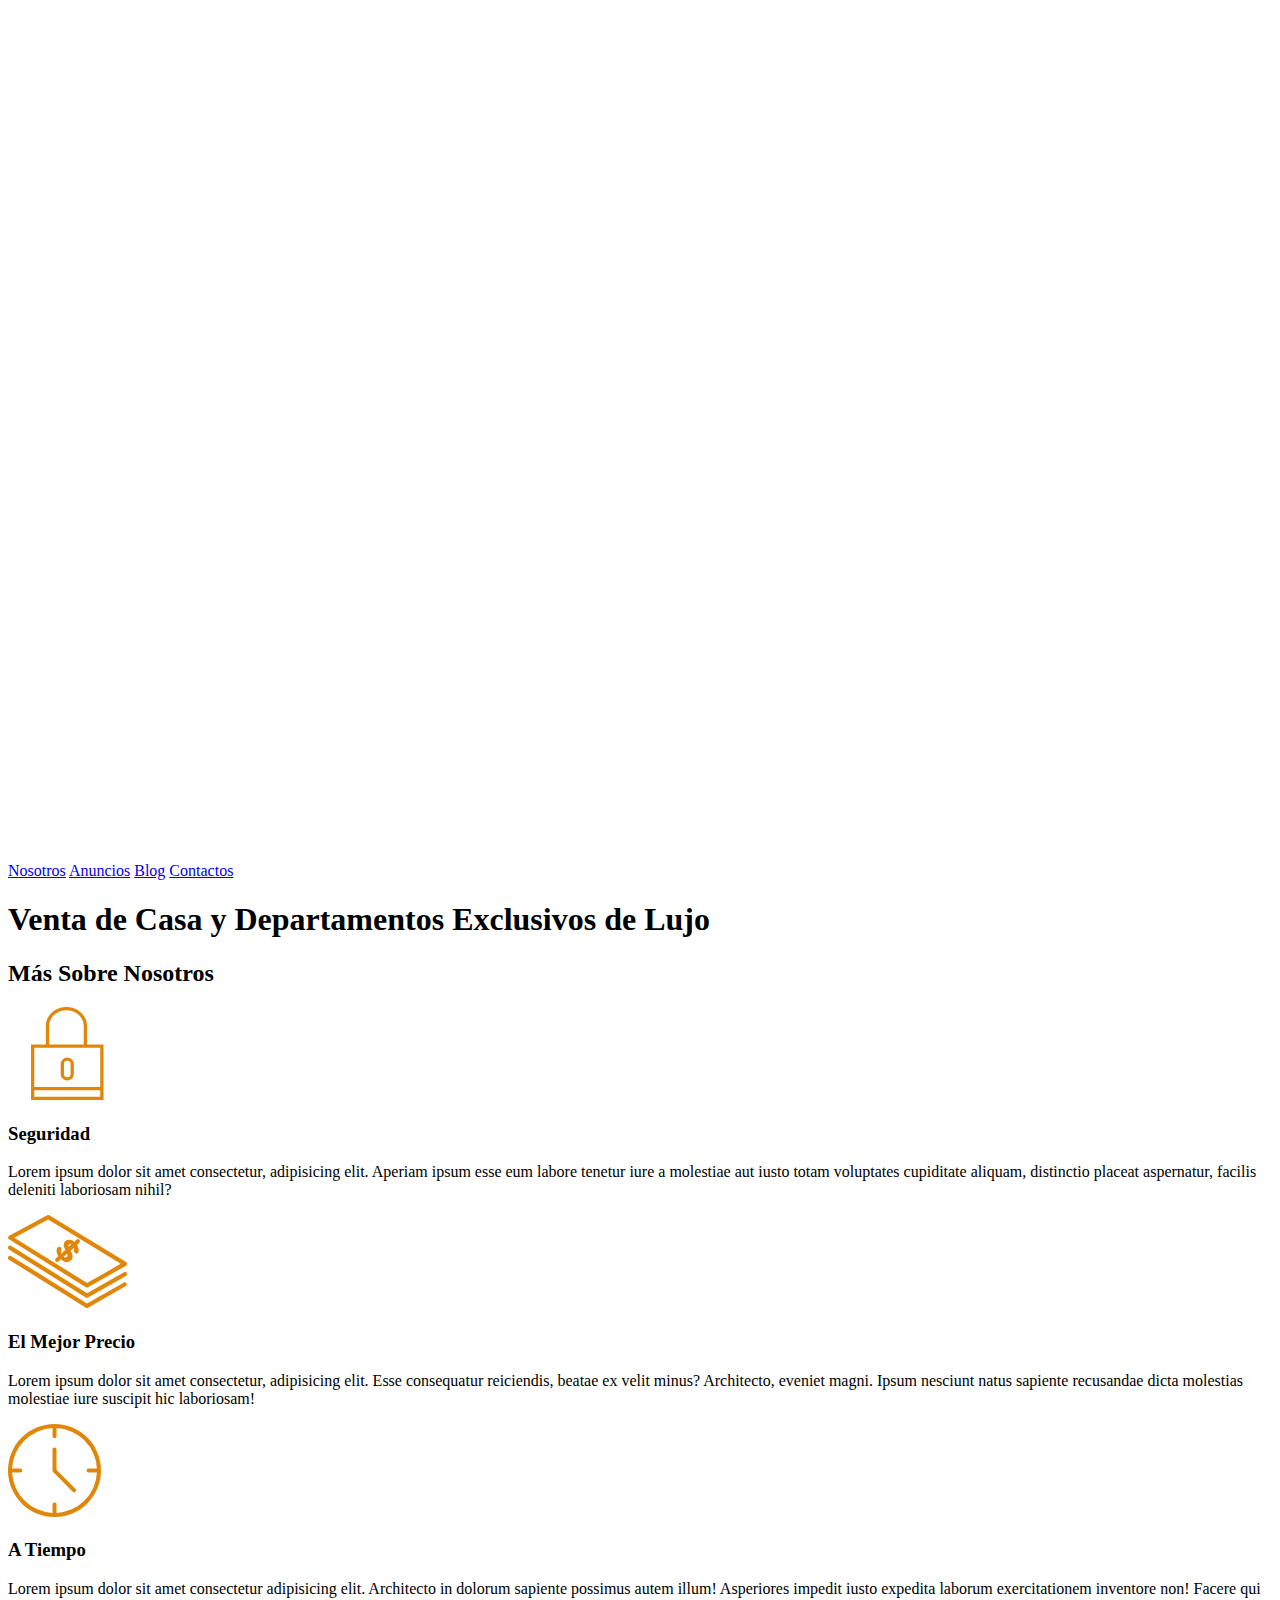
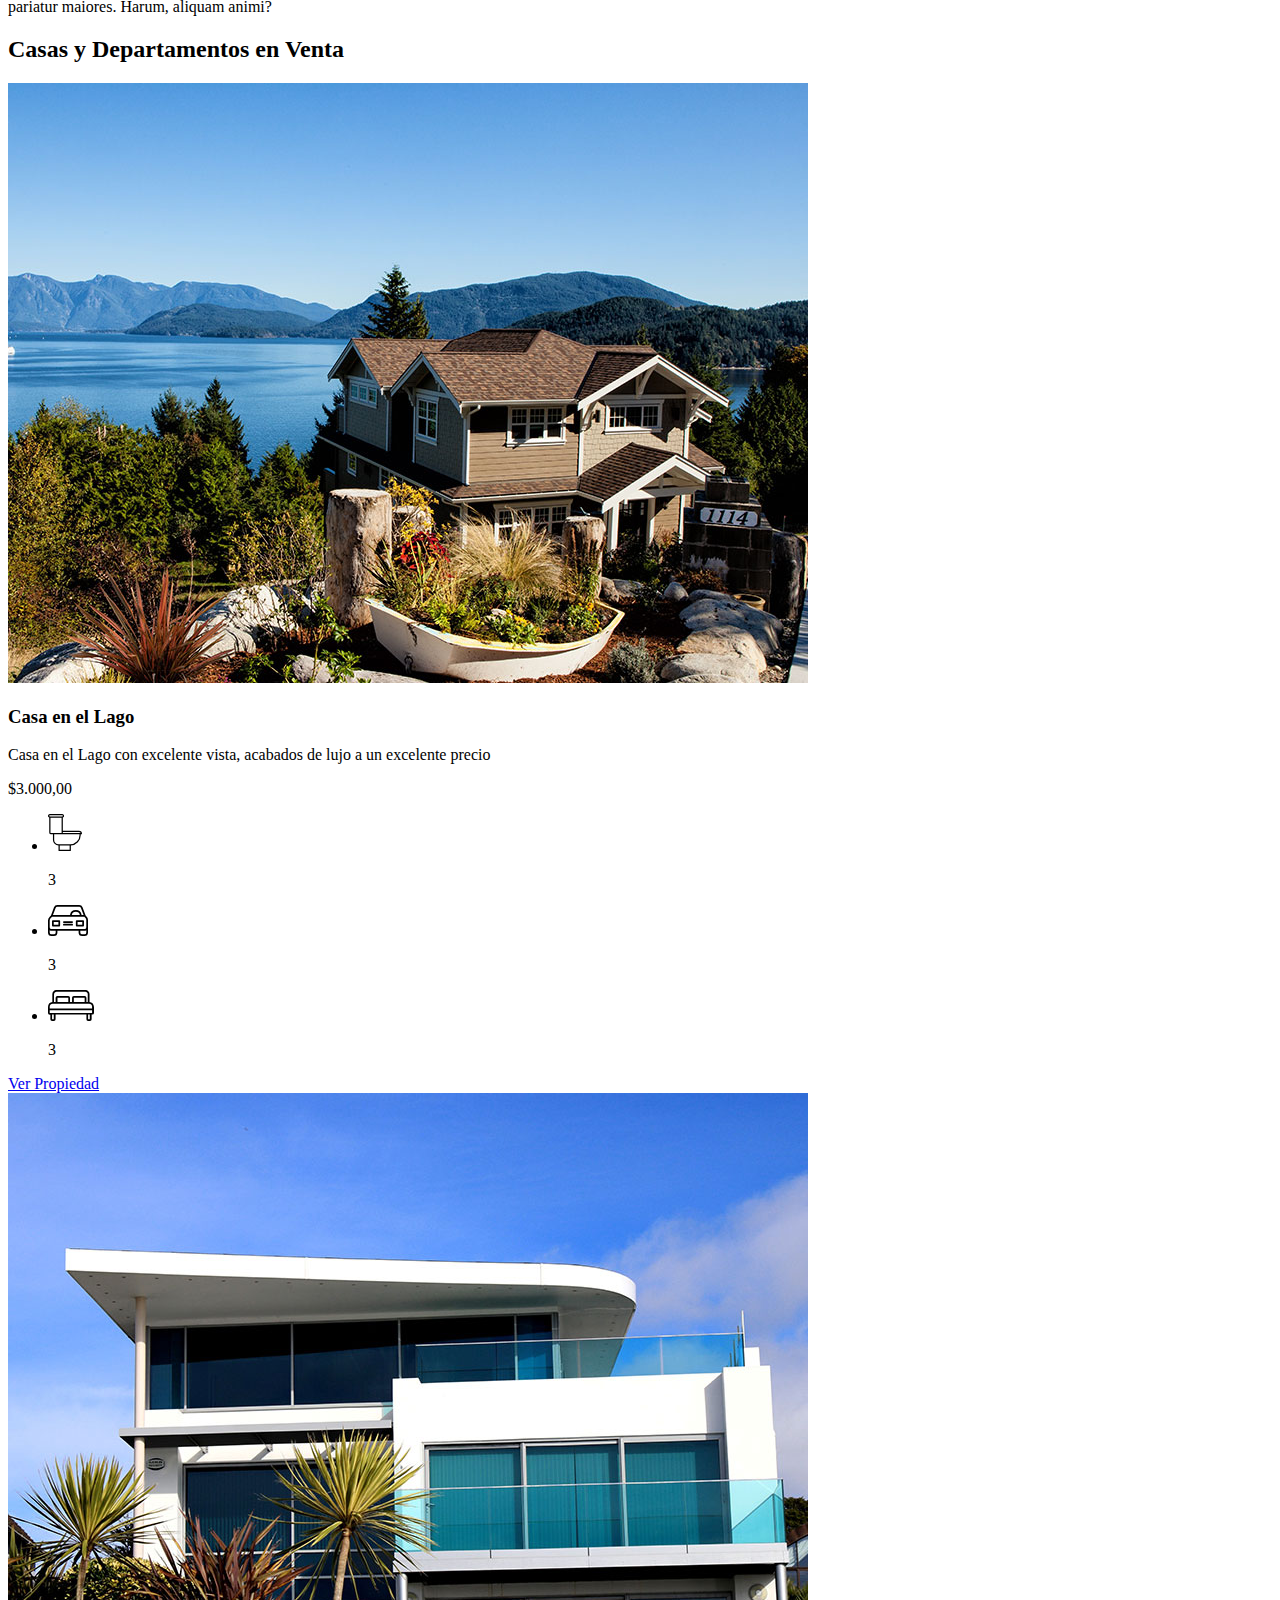
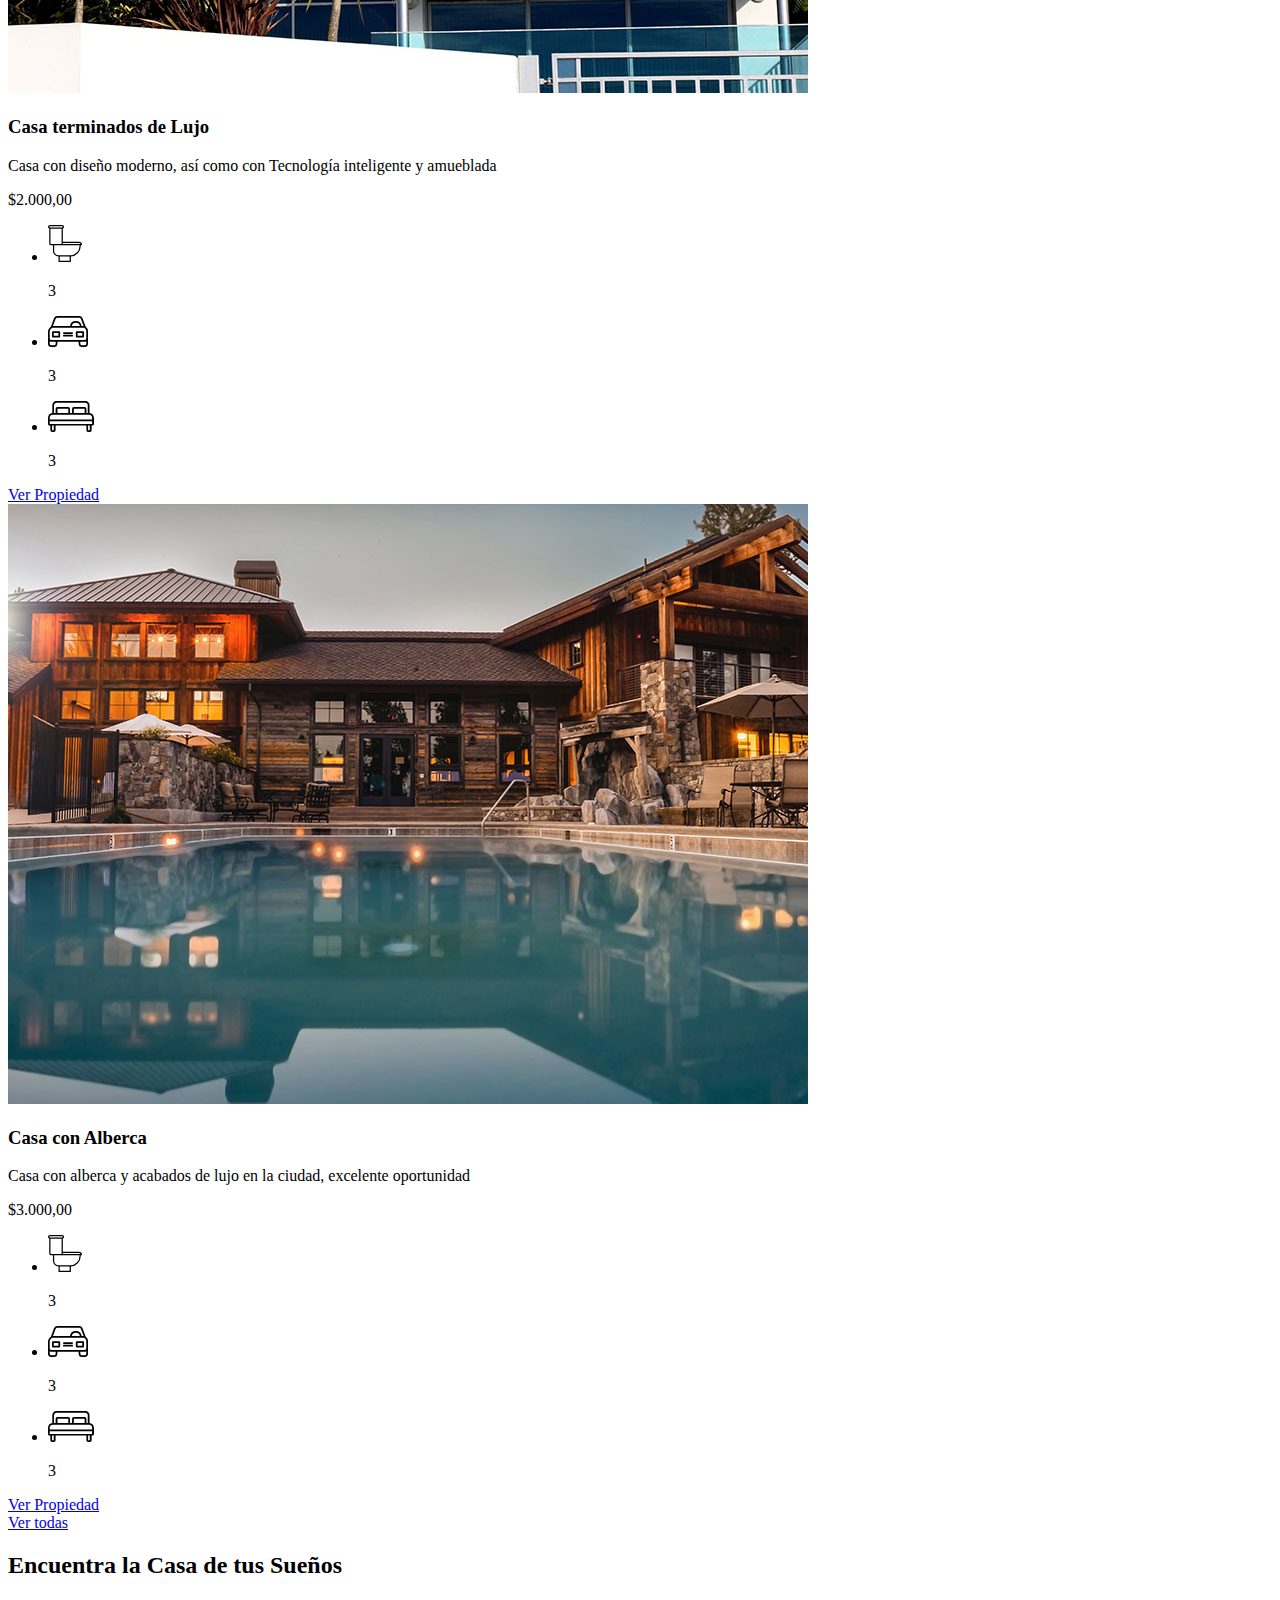
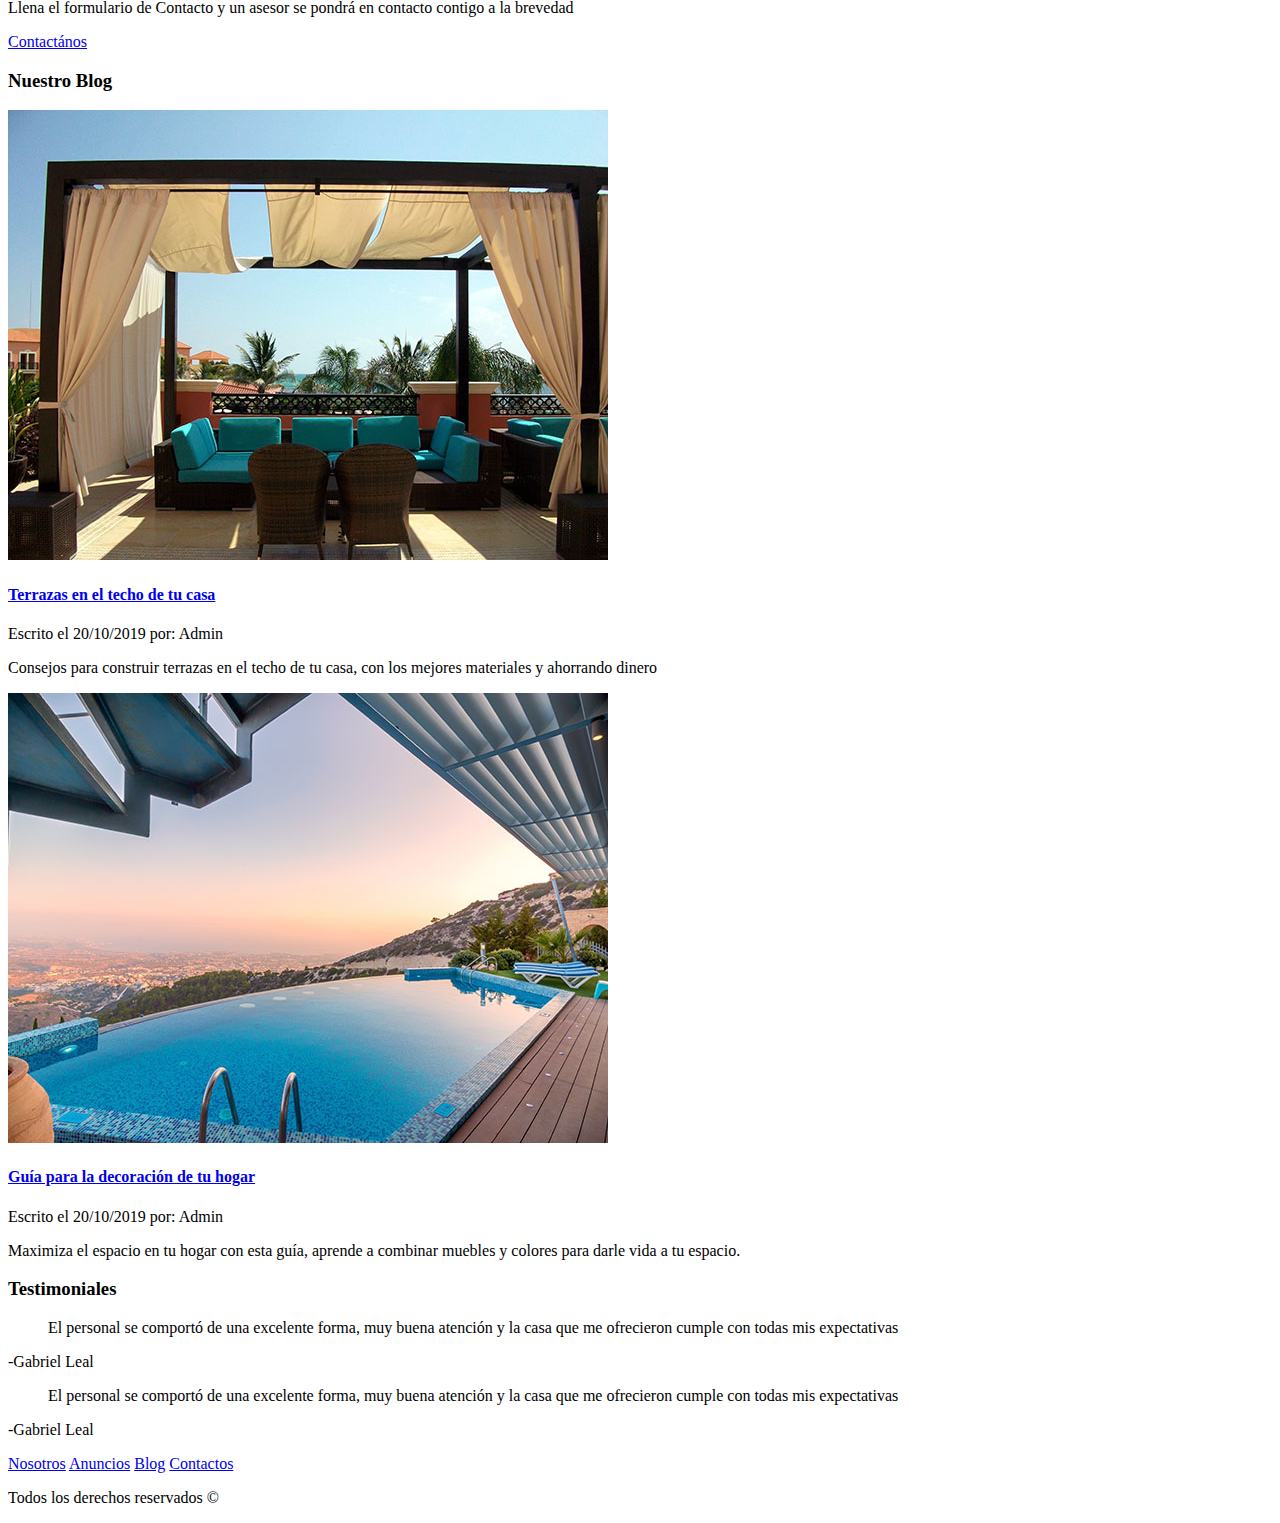
==== commit 67c41830: "Bienes raices" ====
--- a/index.html
+++ b/index.html
@@ -4,86 +4,198 @@
     <meta charset="UTF-8">
     <meta name="viewport" content="width=device-width, initial-scale=1.0">
     <meta http-equiv="X-UA-Compatible" content="ie=edge">
-    <title>Fronted Store</title>
-    <link rel="stylesheet" href="normalize.css">
-    <link rel="stylesheet" href="estilos.css">
+    <title>Bienes Raices</title>
+    <link href="https://fonts.googleapis.com/css?family=Lato:300,400,700,900" rel="stylesheet">
+    <link rel="stylesheet" href="CSS/Normalize.css">
+    <link rel="stylesheet" href="CSS/practicadecss.css">
 </head>
 <body>
-    <header>
-        <img src="img/logo.png" alt="Logo">
+
+    <header class="site-header inicio">
+        <div class="contenedor contenido-header">
+           <div class="barra">
+             <a href="/">
+             <img src="img/logo.svg" alt="Logo Bienes Raices" href="index.html">
+             </a>
+             <div class="mobile-menu">
+                 <a href="#navegacion">
+                     <img src="img/barras.svg" alt="Icono menu">
+                 </a>
+             </div>
+
+               <nav id="navegacion" class="navegacion">
+                 <a href="Nosotros.html">Nosotros</a>
+                 <a href="Anuncios.html">Anuncios</a>
+                 <a href="Blog.html">Blog</a>
+                 <a href="Contactos.html">Contactos</a>
+                </nav>
+           </div>
+             <h1>Venta de Casa y Departamentos Exclusivos de Lujo</h1>
+        </div> <!-- contenedor -->
     </header>
-    <div class="contenedor">
-        <div class="hero">
-         <img src="img/hero.jpg" alt="hero">
-        </div>
     
-
-        <main>
-         <h2>Nuestros Productos</h2>
-            <ul class="lista-productos">
-                <li>
-                 <img src="img/1.jpg" alt="producto">
-                 <p>VueJS  <span class="precio">25$</span></p>
-                 <a href="#" class="boton">Comprar</a>
-                </li>
-                <li>
-                 <img src="img/2.jpg" alt="producto2">
-                 <p>Angular <span class="precio">25$</span></p>
-                 <a href="#" class="boton">Comprar</a>
-                </li>
-                <li>
-                 <img src="img/3.jpg" alt="producto3">
-                 <p>React <span class="precio">25$</span></p>
-                 <a href="#" class="boton">Comprar</a>
-                </li>
-                <li>
-                 <img src="img/4.jpg" alt="producto4">
-                 <p>Redux <span class="precio">25$</span></p>
-                 <a href="#" class="boton">Comprar</a>
-                </li>
-                <li>
-                 <img src="img/5.jpg" alt="producto5">
-                 <p>Node.js <span class="precio">25$</span></p>
-                 <a href="#" class="boton">Comprar</a>
-                </li>
-                <li>
-                 <img src="img/6.jpg" alt="producto6">
-                 <p>Sass <span class="precio">25$</span></p>
-                 <a href="#" class="boton">Comprar</a>
-                </li>
-                <li>
-                 <img src="img/7.jpg" alt="producto7">
-                 <p>HTML5 <span class="precio">25$</span></p>
-                 <a href="#" class="boton">Comprar</a>
-                </li>
-                <li>
-                 <img src="img/8.jpg" alt="producto8">
-                 <p>Github <span class="precio">25$</span></p>
-                 <a href="#" class="boton">Comprar</a>
-                </li>
-                <li>
-                 <img src="img/9.jpg" alt="producto9">
-                 <p>Bulma CSS <span class="precio">25$</span></p>
-                 <a href="#" class="boton">Comprar</a>
-                </li>
-                <li>
-                 <img src="img/10.jpg" alt="producto10">
-                 <p>TypeScript <span class="precio">25$</span></p>
-                 <a href="#" class="boton">Comprar</a>
-                </li>
-                <li>
-                 <img src="img/11.jpg" alt="producto11">
-                 <p>Drupal <span class="precio">25$</span></p>
-                 <a href="#" class="boton">Comprar</a>
-                </li>
-                <li>
-                 <img src="img/12.jpg" alt="producto12">
-                 <p>JavaScript <span class="precio">25$</span></p>
-                 <a href="#" class="boton">Comprar</a>
-                </li>
-
-            </ul>
-        </main>
-    </div><!--.contenedor-->
+    <section class="contenedor">
+     <h2 class="encabezados">Más Sobre Nosotros</h2>
+        <div class="iconos-nosotros">
+            <div class="icono">   
+             <img src="img/icono1.svg" alt="Icono Seguridad">
+             <h3>Seguridad</h3>
+             <p>Lorem ipsum dolor sit amet consectetur, adipisicing elit. Aperiam ipsum esse eum labore tenetur iure a molestiae aut iusto totam voluptates cupiditate aliquam, distinctio placeat aspernatur, facilis deleniti laboriosam nihil?</p>
+             </div>
+
+            <div class="icono">
+             <img src="img/icono2.svg" alt="Icono Mejor Precio">
+             <h3>El Mejor Precio</h3>
+             <p>Lorem ipsum dolor sit amet consectetur, adipisicing elit. Esse consequatur reiciendis, beatae ex velit minus? Architecto, eveniet magni. Ipsum nesciunt natus sapiente recusandae dicta molestias molestiae iure suscipit hic laboriosam!</p>
+            </div>
+
+            <div class="icono">
+             <img src="img/icono3.svg" alt="Icono Tiempo">
+             <h3>A Tiempo</h3>
+             <p>Lorem ipsum dolor sit amet consectetur adipisicing elit. Architecto in dolorum sapiente possimus autem illum! Asperiores impedit iusto expedita laborum exercitationem inventore non! Facere qui pariatur maiores. Harum, aliquam animi?</p>
+             </div>
+        </div>
+    </section>
+
+    <main class="seccion contenedor">
+     <h2 class="encabezados">Casas y Departamentos en Venta</h2>
+        <div class="contenedor-anuncios">
+            <div class="anuncios">  
+             <img src="img/anuncio1.jpg" alt="Casa en el Lago">
+                <div class="contenido-anuncios">
+                 <h3>Casa en el Lago</h3>
+                 <p>Casa en el Lago con excelente vista, acabados de lujo a un excelente precio</p>
+                 <p class="precios">$3.000,00</p>
+
+                    <ul class="iconos-caracteristicas">
+                        <li><img src="img/icono_wc.svg" alt="icono wc">
+                        <p>3</p>
+                    </li>
+                        <li><img src="img/icono_estacionamiento.svg" alt="icono autos">
+                        <p>3</p>
+                    </li>
+                        <li><img src="img/icono_dormitorio.svg" alt="icono habitaciones">
+                        <p>3</p>
+                    </li>
+                    </ul>
+
+                 <a href="anuncio.html" class="boton boton-amarillo d-block">Ver Propiedad</a>
+                </div>
+            </div>
+
+            <div class="anuncios">
+             <img src="img/anuncio2.jpg" alt="Casa Terminados de Lujo">
+                <div class="contenido-anuncios">
+                 <h3>Casa terminados de Lujo</h3>
+                 <p>Casa con diseño moderno, así como con Tecnología inteligente y amueblada</p>
+                 <p class="precios">$2.000,00</p>
+
+                 <ul class="iconos-caracteristicas">
+                        <li><img src="img/icono_wc.svg" alt="icono wc">
+                        <p>3</p>
+                    </li>
+                        <li><img src="img/icono_estacionamiento.svg" alt="icono autos">
+                        <p>3</p>
+                    </li>
+                        <li><img src="img/icono_dormitorio.svg" alt="icono habitaciones">
+                        <p>3</p>
+                    </li>
+                    </ul>
+
+                 <a href="anuncio.html" class="boton boton-amarillo d-block">Ver Propiedad</a>
+                </div>           
+            </div>
+
+            <div class="anuncios">
+             <img src="img/anuncio3.jpg" alt="Casa con Alberca">
+                <div class="contenido-anuncios">            
+                 <h3>Casa con Alberca</h3>
+                 <p>Casa con alberca y acabados de lujo en la ciudad, excelente oportunidad</p>
+                 <p class="precios">$3.000,00</p>
+
+                 <ul class="iconos-caracteristicas">
+                        <li><img src="img/icono_wc.svg" alt="icono wc">
+                        <p>3</p>
+                    </li>
+                        <li><img src="img/icono_estacionamiento.svg" alt="icono autos">
+                        <p>3</p>
+                    </li>
+                        <li><img src="img/icono_dormitorio.svg" alt="icono habitaciones">
+                        <p>3</p>
+                    </li>
+                    </ul>
+                    
+                 <a href="anuncio.html" class="boton boton-amarillo d-block">Ver Propiedad</a>
+                </div>
+            </div>
+        </div>
+        <div class="ver-todas">
+         <a href="Anuncios.html" class="boton boton-verde">Ver todas</a>
+        </div>    
+    </main>
+
+    <section class="imagen-contacto">
+        <div class="contenedor contenido-contacto">
+         <h2 >Encuentra la Casa de tus Sueños</h2>
+         <p>Llena el formulario de Contacto y un asesor se pondrá en contacto contigo a la brevedad </p>
+         <a href="Contactos.html" class="boton boton-amarillo">Contactános</a>
+        </div>
+     </section>
+
+    <div class="seccion-inferior contenedor">
+        <section class="blog">
+         <h3 class="encabezados seccion">Nuestro Blog</h3>
+
+            <article class="entrada-blog">
+                <div class="imagen">
+                   <img src="img/blog1.jpg" alt="Entrada de blog">
+                </div>
+                <div class="texto-entrada">
+                    <a href="entrada.html">
+                     <h4>Terrazas en el techo de tu casa</h4>
+                    </a>
+                 <p>Escrito el <span>20/10/2019</span> por: <span>Admin</span></p>
+                 <p>Consejos para construir terrazas en el techo de tu casa, con los mejores materiales y ahorrando dinero</p>
+                </div>
+            </article>
+
+            <article class="entrada-blog">
+                <div class="imagen">
+                 <img src="img/blog2.jpg" alt="Entrada de blog">
+                </div>
+                <div class="texto-entrada">
+                    <a href="entrada.html">
+                     <h4>Guía para la decoración de tu hogar</h4>
+                    </a>
+                 <p>Escrito el <span>20/10/2019</span> por: <span>Admin</span></p>
+                 <p>Maximiza el espacio en tu hogar con esta guía, aprende a combinar muebles y colores para darle vida a tu espacio.</p>
+                </div>
+            </article>   
+        </section>
+
+        <section class="testimoneales"> 
+         <h3 class="encabezados">Testimoniales</h3>
+            <div class="testimonial">
+             <blockquote>El personal se comportó de una excelente forma, muy buena atención y la casa que me ofrecieron cumple con todas mis expectativas</blockquote>
+             <p>-Gabriel Leal</p>
+            </div>
+                <div class="testimonial testimonial2">
+                    <blockquote>El personal se comportó de una excelente forma, muy buena atención y la casa que me ofrecieron cumple con todas mis expectativas</blockquote>
+                <p>-Gabriel Leal</p>
+            </div>
+        </section>
+    </div>
+
+    <footer class="site-footer seccion">
+        <div class="contenedor contenedor-footer">
+           <nav class="navegacion">
+             <a href="Nosotros.html">Nosotros</a>
+             <a href="Anuncios.html">Anuncios</a>
+             <a href="Blog.html">Blog</a>
+             <a href="Contactos.html">Contactos</a>
+            </nav>
+         <p class="copyright">Todos los derechos reservados &copy;</p>
+        </div>
+    </footer>
 </body>
-</html>
+</html>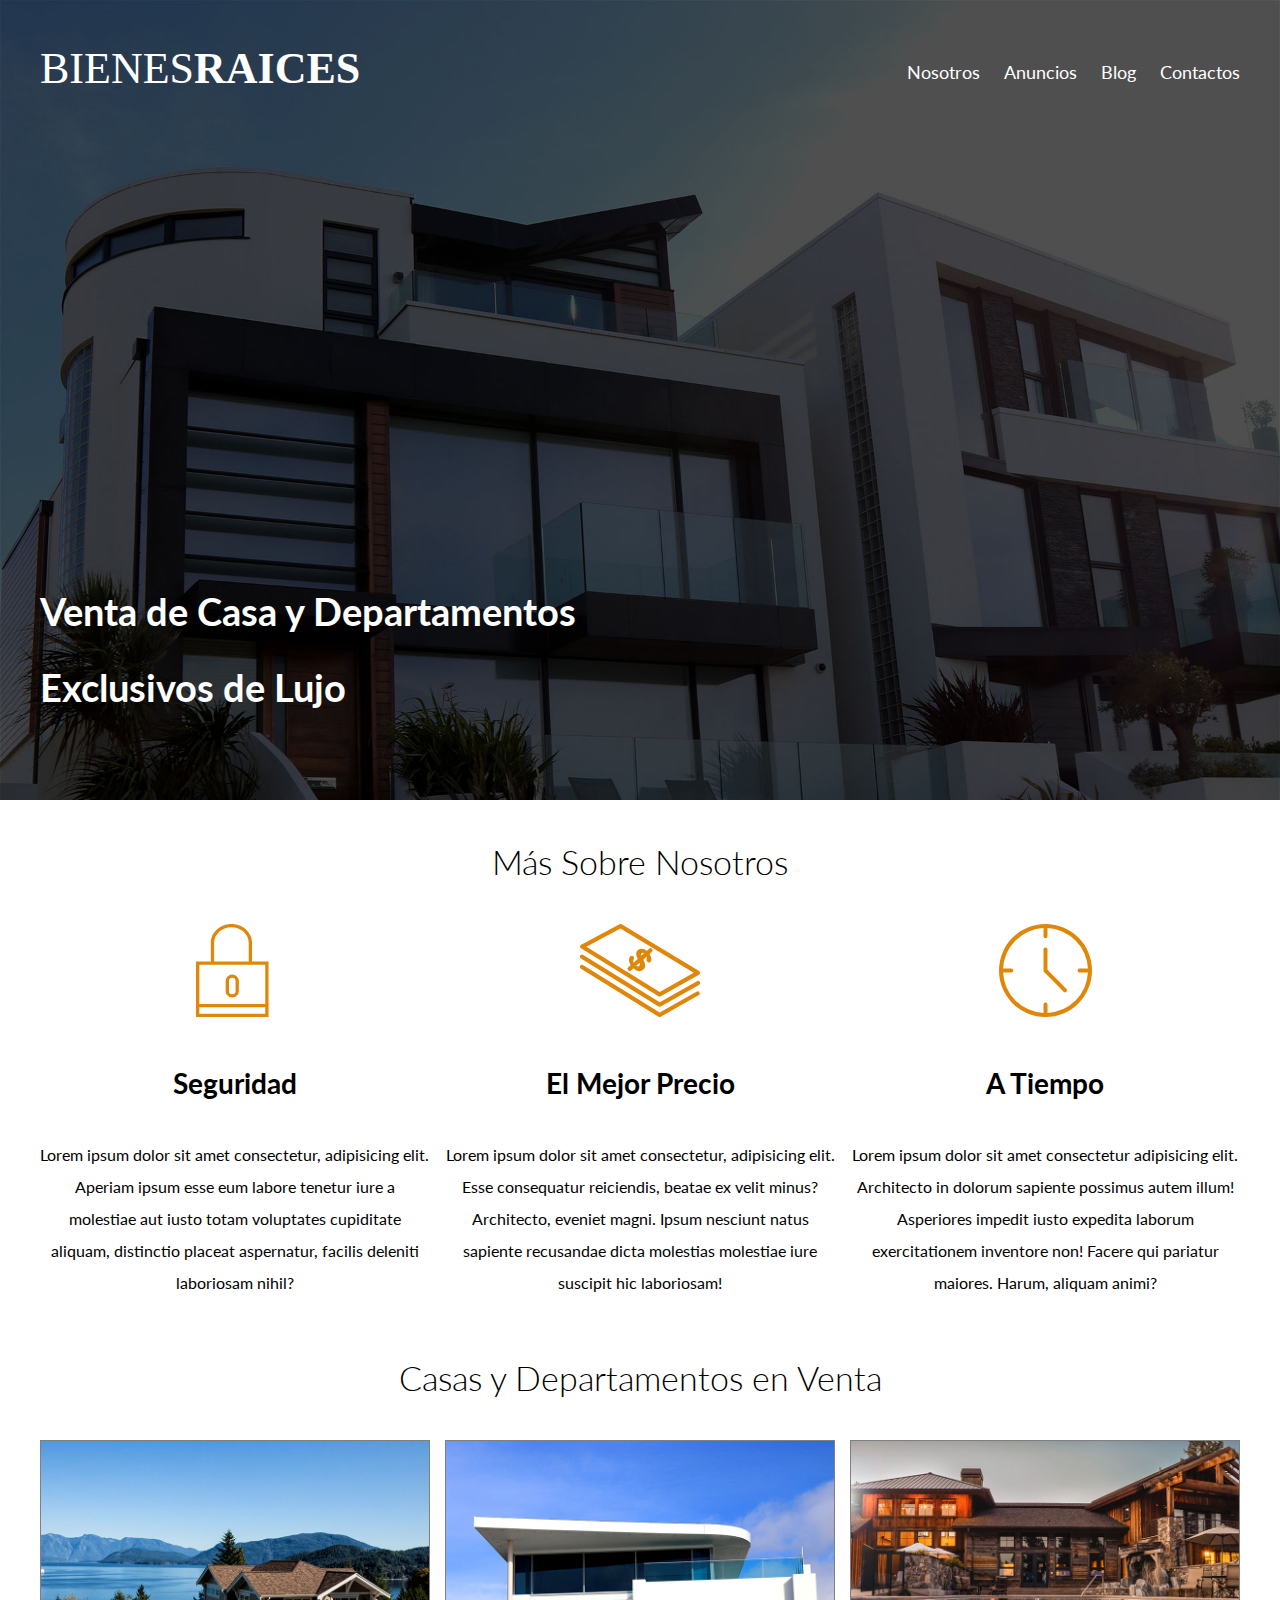
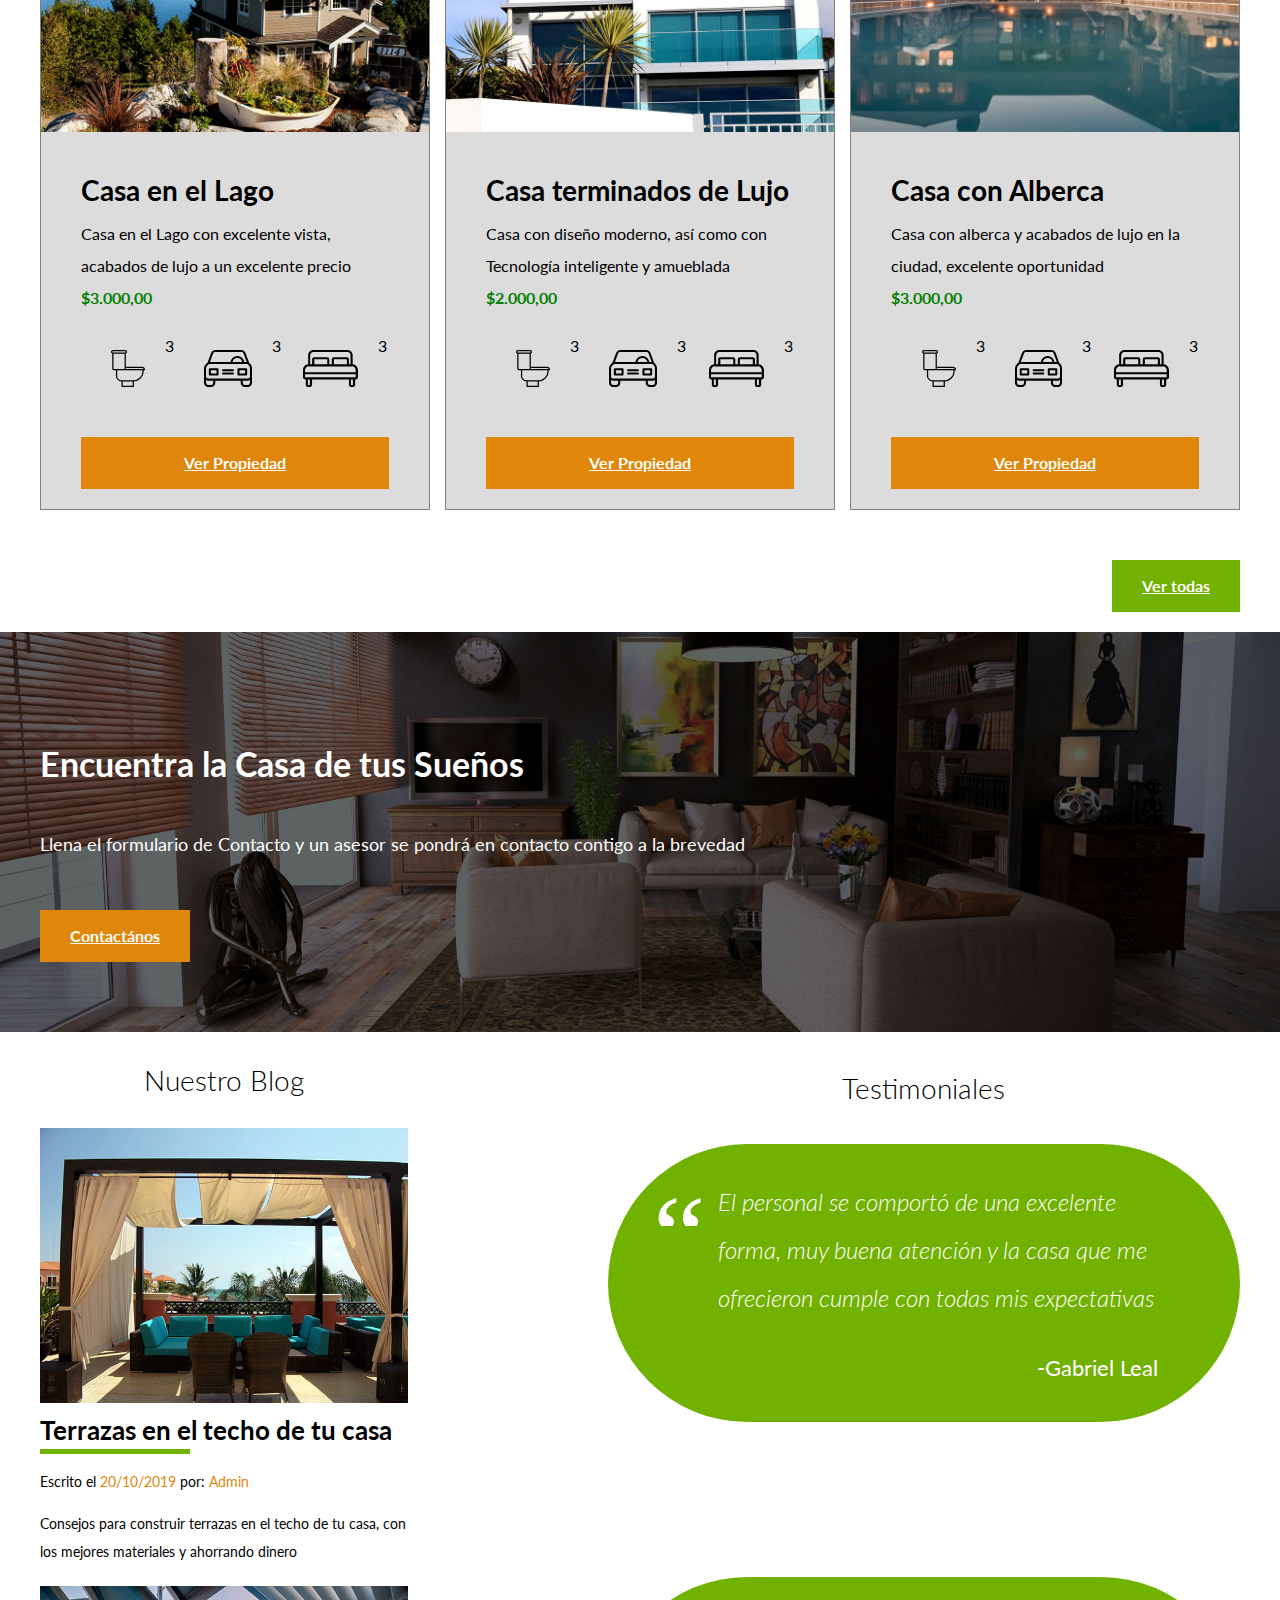
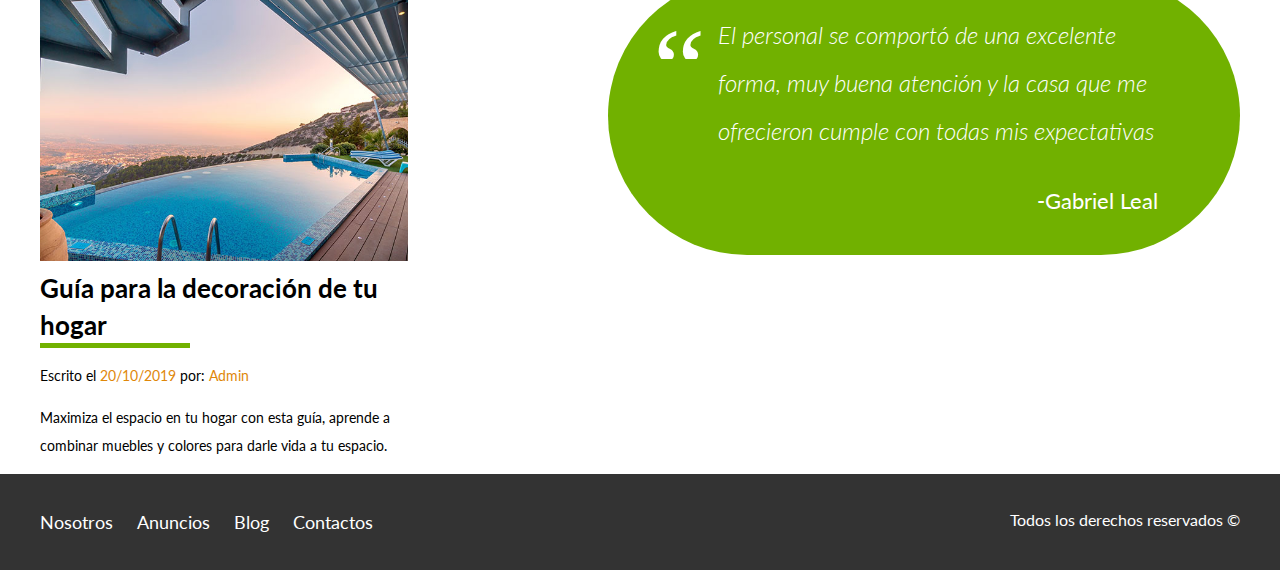
==== commit 12988e6e: "Fixed index" ====
--- a/index.html
+++ b/index.html
@@ -6,8 +6,8 @@
     <meta http-equiv="X-UA-Compatible" content="ie=edge">
     <title>Bienes Raices</title>
     <link href="https://fonts.googleapis.com/css?family=Lato:300,400,700,900" rel="stylesheet">
-    <link rel="stylesheet" href="CSS/Normalize.css">
-    <link rel="stylesheet" href="CSS/practicadecss.css">
+    <link rel="stylesheet" href="/Normalize.css">
+    <link rel="stylesheet" href="/practicadecss.css">
 </head>
 <body>
 
@@ -198,4 +198,4 @@
         </div>
     </footer>
 </body>
-</html>+</html>
--- a/practicadecss.css
+++ b/practicadecss.css
@@ -0,0 +1,488 @@
+html{
+    box-sizing: border-box;
+}
+*, *:before, *:after{
+    box-sizing: inherit;
+}
+
+html{
+    font-size: 62.5%; /** Reset para REMS - 62.5% = 10px de 16px **/ 
+}
+
+body {
+    font-family: 'Lato', sans-serif;
+    font-size: 1.6rem;
+    line-height: 2;
+}
+
+/** Globales **/
+
+img{
+    max-width: 100%;
+}
+
+.contenedor{
+    width: 95%;
+    max-width: 1200px; 
+    margin-left: auto;
+    margin-right: auto;
+}
+
+h1{
+ font-size: 3.8rem;
+}
+
+h2{
+font-size: 3.4rem;
+}
+
+h3{
+font-size: 2.8rem;
+}
+
+h4{
+font-size: 2.6rem;
+}
+
+/** Utilidades **/
+.seccion {
+margin-top: 2rem;
+margin-bottom:  2rem;
+}
+.encabezados{
+    font-weight: 300;
+    text-align: center;
+}
+
+.d-block{
+    display: block!important;
+}
+
+.contenido-centrado{
+    max-width: 800px;
+}
+
+/** Botones **/
+.boton {
+color: white;
+font-weight: 700;
+text-decoration: none
+font-size: 1.8rem;
+padding: 1rem 3rem;
+margin-top: 3rem;
+display: inline-block;
+text-align: center;
+border: none;
+display: block;
+flex: 0 0 100%;
+}
+
+@media (min-width: 768px){
+    .boton{
+        display: inline-block;
+        flex: 0 0 auto;
+    }
+
+}
+
+.boton:hover{
+    cursor: pointer;
+}
+
+.boton-amarillo{
+background-color: #e08709;
+
+}
+
+.boton-verde{
+background-color: #71b100; 
+}
+
+/* header */
+.site-header{
+    background-color: #333333;
+    padding: 1rem 0 3rem 0;
+}
+.site-header.inicio {
+    background: url(../img/header.jpg);
+    background-size: cover ;
+    height: 800px;
+}
+
+.contenido-header {
+    height: 100%;
+    display: flex;
+    flex-direction: column;
+    justify-content: space-between;
+    text-align: center;
+}
+ @media (min-width: 768px){
+     .contenido-header{
+         text-align: left;
+     }
+ }
+
+.contenido-header h1{
+    color: white;
+    padding-bottom: 20px;
+    max-width: 600px;
+    line-height: 2;
+}
+
+.barra { 
+    padding-top: 30px;
+}
+@media (min-width: 768px){
+    .barra { 
+        display: flex;
+        justify-content: space-between;
+        align-items: center;
+    }
+
+}
+
+/** Navegaciones **/
+.navegacion a {
+    color: white;
+    text-decoration: none;
+    font-size: 22px;
+    display: block;
+}
+@media (min-width: 768px){
+    .navegacion a{
+        display: inline-block;
+        margin-right: 20px;
+        font-size: 18px;
+    }
+    .navegacion a:last-of-type {
+        margin:0;
+    }
+}
+
+.navegacion a:hover {
+    color:blue;
+}
+
+/** Mobile menu**/
+.mobile-menu img{
+    width: 5rem;
+}
+@media (min-width: 768px){
+    .mobile-menu{
+        display: none;
+    }
+}
+
+.navegacion {
+    display: none;
+}
+.navegacion:target {
+    display: block;
+}
+
+@media (min-width: 768px){
+
+    .navegacion {
+        display: block;
+    }
+}
+/** Iconos Nosotros**/
+@media (min-width: 768px){
+    .iconos-nosotros {
+        display: flex;
+        justify-content: space-between;
+        line-height: 2;
+    }
+}
+
+.icono {
+    text-align: center; 
+}
+@media (min-width: 768px){
+    .icono{
+        flex-basis: calc(33.3% - 1rem);
+    }
+}
+.icono h3 {
+    text-transform: capitalize;
+}
+
+/** Anuncios **/
+@media (min-width: 768px){
+    .contenedor-anuncios{
+        display: flex;
+      justify-content: space-between;
+      flex-wrap: wrap;
+      
+    }
+    
+}
+
+.anuncios{   
+    flex-shrink: 0;
+  border: 1px gray solid;
+  background-color: gainsboro;
+  margin-bottom: 2rem;
+}
+@media (min-width: 768px){
+    .anuncios{
+        flex-basis: calc(33.3% - 1rem);
+    }
+}
+
+.contenido-anuncios{
+    padding: 2rem 4rem;
+}
+
+.contenido-anuncios h3{
+    margin: 0;
+}
+
+.contenido-anuncios p{
+    margin: 0;
+}
+
+.precios{
+    color: green;
+    font-weight: 700;
+}
+
+
+.iconos-caracteristicas{
+    list-style: none;
+    padding: 0;
+    display: flex;
+    justify-content: space-evenly;
+    max-width: 500px;
+}
+
+.iconos-caracteristicas li{
+    /* flex: 1; */
+    display: flex;
+}
+
+.iconos-caracteristicas li img{
+    margin: 2rem;
+} 
+
+.ver-todas{
+    display: flex;
+    justify-content: flex-end;
+}
+
+/** Contacto Home**/
+.imagen-contacto{
+    background-image: url(../img/encuentra.jpg);
+    height: 40rem;
+    background-position: center center;
+    background-size: cover;
+    display: flex;
+    align-items: center;
+}
+
+.contenido-contacto{
+    flex: 0 0 95%;
+    color: white;
+}
+
+.contenido-contacto p{
+    font-size: 1.8rem;
+}
+
+/** Seccion Inferior **/
+@media (min-width: 768px){
+    .seccion-inferior{
+        display: flex;
+        justify-content: space-between;
+    } 
+    .seccion-inferior .blog{
+    flex-basis: 70%;
+    margin-right: 20rem;
+    }
+    
+    .seccion-inferior .testimoniales{
+    flex-basis: calc(40% - 2rem);
+    }
+}
+
+
+.entrada-blog{
+    margin-bottom: 2rem;
+    font-size: 1.4rem;
+}
+@media (min-width: 768px){
+    .entrada.blog{
+        display: flex;
+        justify-content: space-between;
+    }
+}
+
+.entrada-blog:last-of-type{
+    margin-bottom: 0;
+}
+
+@media(min-width: 768px){
+    .entrada-blog .imagen{
+        flex-basis: 40%;
+    }
+        
+    .entrada-blog .texto-entrada{
+        flex-basis: calc( 60% - 3rem);
+    }
+}
+
+.texto-entrada a {
+color: black;
+text-decoration: none; 
+}
+
+.texto-entrada h4{
+    margin: 0;
+    line-height: 1.4;
+}
+
+.texto-entrada h4::after{
+    content: '';
+    display: block;
+    width: 15rem;
+    height: .5rem;
+    background-color: #71b100;
+    margin-top: 1rem:
+}
+
+.texto-entrada span{
+    color: #e08709;
+}
+
+/** Testimoniales **/
+.testimonial{
+background-color: #71b100;
+font-size: 2.4rem;
+padding: 1rem 2rem 1rem 2rem ;
+color: white;
+border-radius: 15rem;
+}
+
+.testimonial p{
+    text-align: right;
+    margin-right: 6.2rem;
+    font-size: 2.2rem;
+}
+
+.testimonial2{
+    margin-top: 15.5rem;
+}
+
+.testimonial blockquote::before{ 
+    content: '';
+    background-image: url(../img/comilla.svg);
+    width: 5rem;
+    height: 6.5rem;
+    position: absolute;
+    left: -1.5rem;
+}
+
+.testimonial blockquote{
+    position: relative;
+    padding-left: 5rem; 
+    font-weight: 300;  
+   
+    font-style: italic;
+}
+
+/** Footer **/
+.site-footer{
+    background-color: #333333;
+    margin: 0;
+}
+
+.contenedor-footer{
+    padding: 3rem 0;
+    text-align: center;
+}
+@media(min-width: 768px){
+    .contenedor-footer{
+        display: flex;
+        justify-content: space-between;
+    }
+}
+
+.copyright{
+    margin:0; 
+    color: white;
+}
+
+/** Internas **/
+/* Nosotros */
+@media (min-width:768px){
+    .contenido-nosotros{
+        display: grid;  
+        grid-template-columns: 50% 50%;
+        grid-column-gap: 2rem;
+    }
+}
+
+.texto-nosotros blockquote{
+    font-weight: 900;
+    font-size: 2rem;
+    margin: 0;
+    padding: 1rem 0 3rem 0 ; 
+}
+
+/* Anuncio */
+
+.resumen-propiedad{
+display: flex;
+justify-content: space-between;
+align-items: center;
+}
+
+/** Contacto **/ 
+
+form p{
+    font-size: 1.8rem;
+    color: #333333;
+    margin: 2rem 0 0 0;
+}
+
+legend{
+    font-size: 2.2rem;
+    color: #333333;
+}
+
+label{
+    font-weight: 700;
+    text-transform: uppercase;
+    display: block;
+}
+
+input:not([type="submit"]), 
+textarea,
+select {
+    padding: 1rem;
+    display: block;
+    width: 100%;
+    background-color: #e1e1e1;
+    margin-bottom: 2rem;
+    border: none;
+    border-radius: 1rem;
+}
+input[type="radio"]{
+    width: auto;
+    margin: 0;
+}
+
+select {
+appearance: none;
+}
+
+textarea{
+    height: 20rem;
+}
+
+.forma-contacto{
+    max-width: 30rem;
+    display: flex;
+    justify-content: space-between;
+    align-items: center;
+}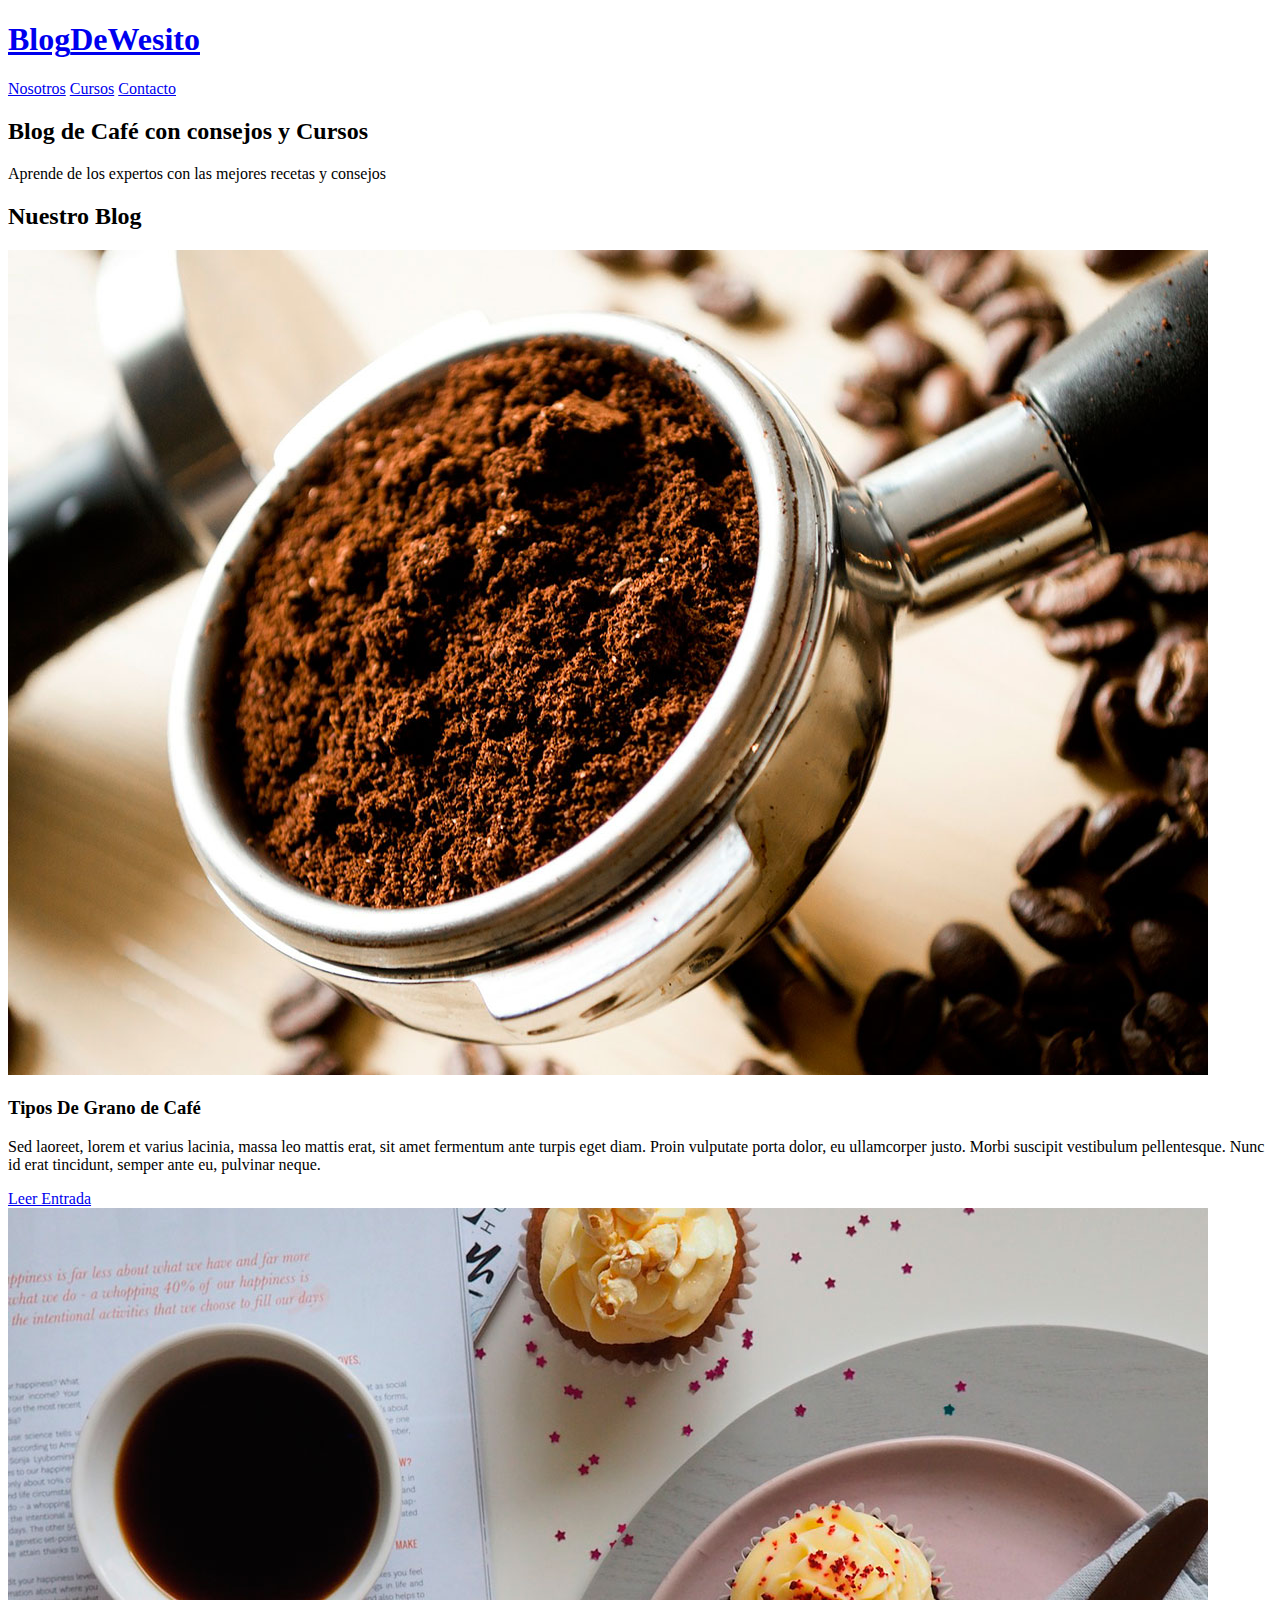
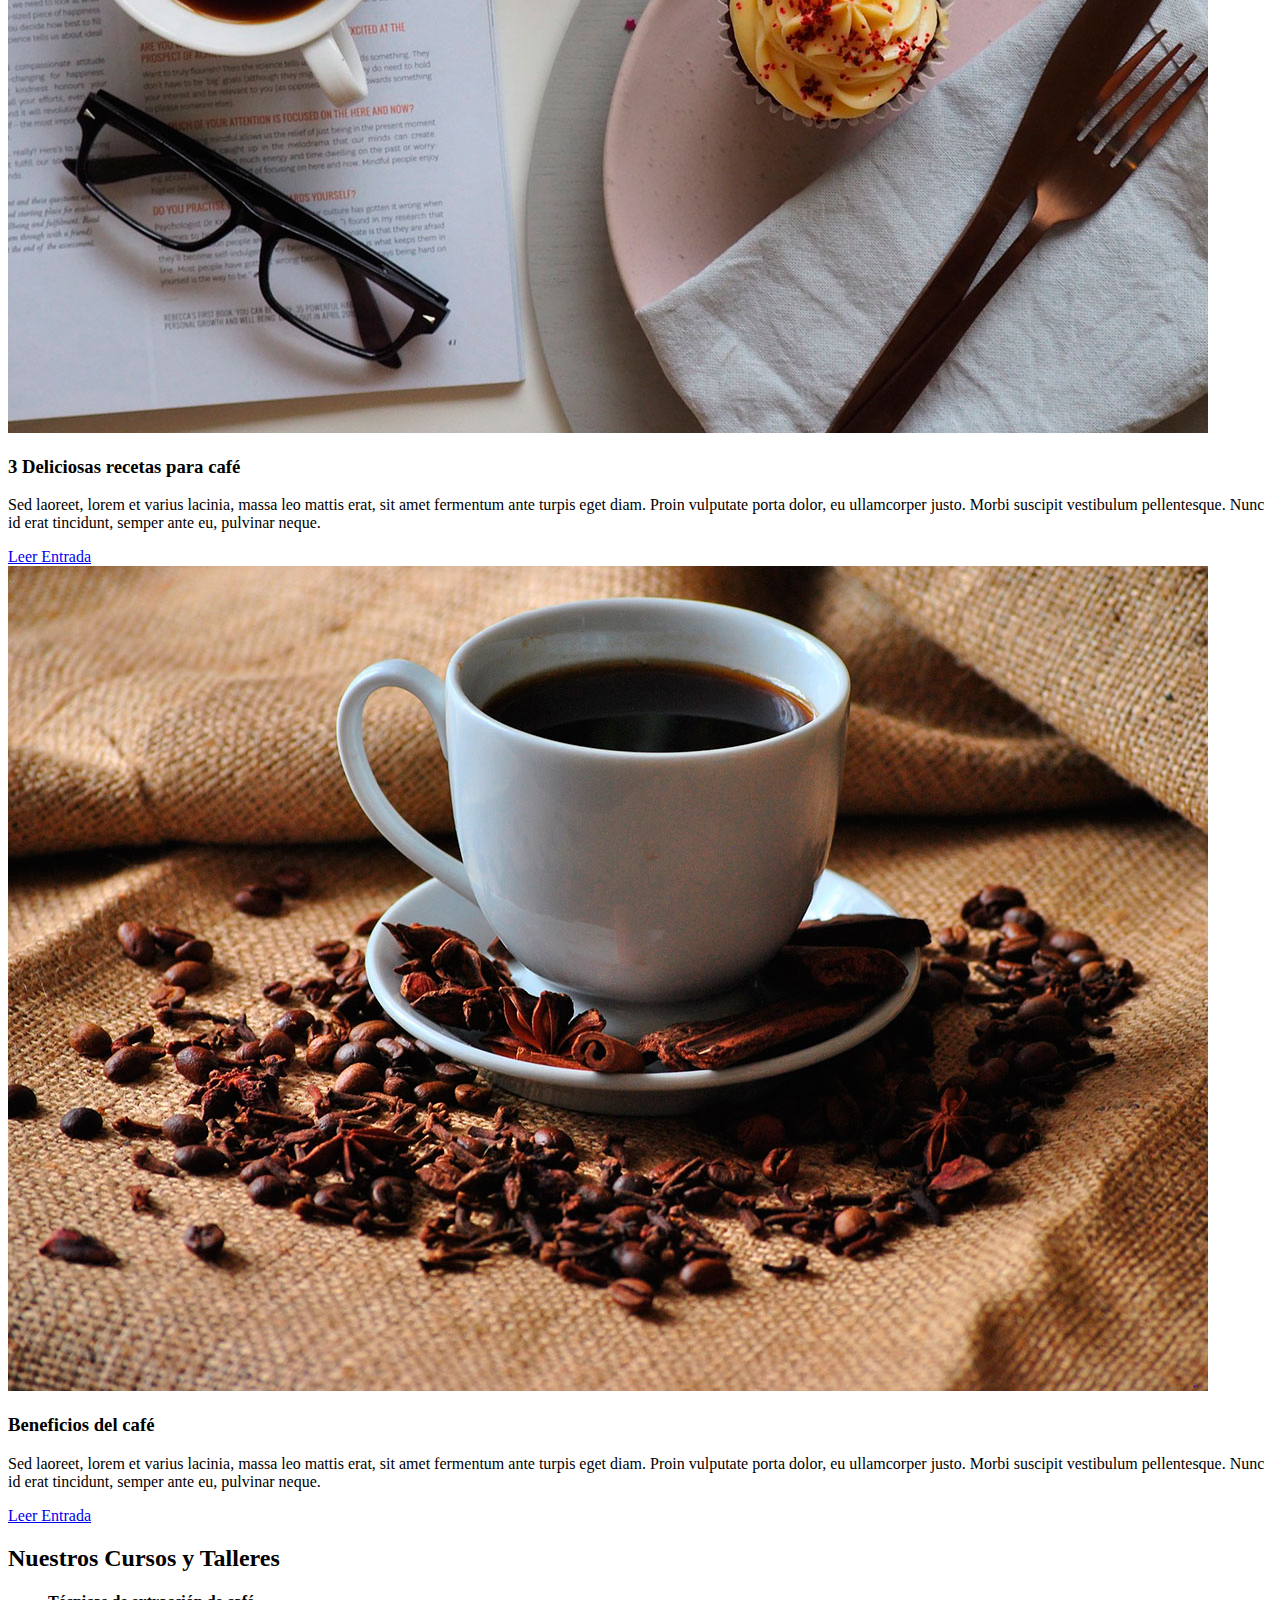
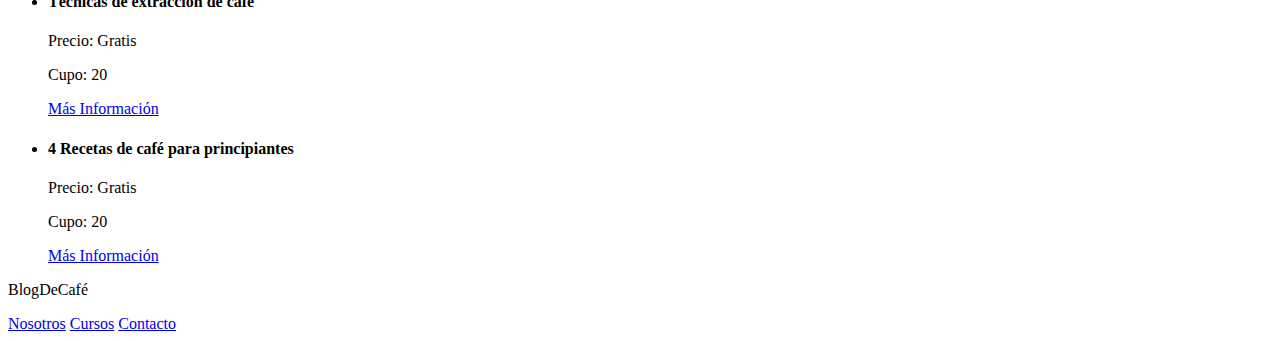
==== commit b446a583: "Cafeblog to fix" ====
--- a/index.html
+++ b/index.html
@@ -1,201 +1,103 @@
-<!DOCTYPE html>
-<html lang="en">
-<head>
-    <meta charset="UTF-8">
-    <meta name="viewport" content="width=device-width, initial-scale=1.0">
-    <meta http-equiv="X-UA-Compatible" content="ie=edge">
-    <title>Bienes Raices</title>
-    <link href="https://fonts.googleapis.com/css?family=Lato:300,400,700,900" rel="stylesheet">
-    <link rel="stylesheet" href="/Normalize.css">
-    <link rel="stylesheet" href="/practicadecss.css">
-</head>
-<body>
-
-    <header class="site-header inicio">
-        <div class="contenedor contenido-header">
-           <div class="barra">
-             <a href="/">
-             <img src="img/logo.svg" alt="Logo Bienes Raices" href="index.html">
-             </a>
-             <div class="mobile-menu">
-                 <a href="#navegacion">
-                     <img src="img/barras.svg" alt="Icono menu">
-                 </a>
-             </div>
-
-               <nav id="navegacion" class="navegacion">
-                 <a href="Nosotros.html">Nosotros</a>
-                 <a href="Anuncios.html">Anuncios</a>
-                 <a href="Blog.html">Blog</a>
-                 <a href="Contactos.html">Contactos</a>
-                </nav>
-           </div>
-             <h1>Venta de Casa y Departamentos Exclusivos de Lujo</h1>
-        </div> <!-- contenedor -->
-    </header>
-    
-    <section class="contenedor">
-     <h2 class="encabezados">Más Sobre Nosotros</h2>
-        <div class="iconos-nosotros">
-            <div class="icono">   
-             <img src="img/icono1.svg" alt="Icono Seguridad">
-             <h3>Seguridad</h3>
-             <p>Lorem ipsum dolor sit amet consectetur, adipisicing elit. Aperiam ipsum esse eum labore tenetur iure a molestiae aut iusto totam voluptates cupiditate aliquam, distinctio placeat aspernatur, facilis deleniti laboriosam nihil?</p>
-             </div>
-
-            <div class="icono">
-             <img src="img/icono2.svg" alt="Icono Mejor Precio">
-             <h3>El Mejor Precio</h3>
-             <p>Lorem ipsum dolor sit amet consectetur, adipisicing elit. Esse consequatur reiciendis, beatae ex velit minus? Architecto, eveniet magni. Ipsum nesciunt natus sapiente recusandae dicta molestias molestiae iure suscipit hic laboriosam!</p>
-            </div>
-
-            <div class="icono">
-             <img src="img/icono3.svg" alt="Icono Tiempo">
-             <h3>A Tiempo</h3>
-             <p>Lorem ipsum dolor sit amet consectetur adipisicing elit. Architecto in dolorum sapiente possimus autem illum! Asperiores impedit iusto expedita laborum exercitationem inventore non! Facere qui pariatur maiores. Harum, aliquam animi?</p>
-             </div>
-        </div>
-    </section>
-
-    <main class="seccion contenedor">
-     <h2 class="encabezados">Casas y Departamentos en Venta</h2>
-        <div class="contenedor-anuncios">
-            <div class="anuncios">  
-             <img src="img/anuncio1.jpg" alt="Casa en el Lago">
-                <div class="contenido-anuncios">
-                 <h3>Casa en el Lago</h3>
-                 <p>Casa en el Lago con excelente vista, acabados de lujo a un excelente precio</p>
-                 <p class="precios">$3.000,00</p>
-
-                    <ul class="iconos-caracteristicas">
-                        <li><img src="img/icono_wc.svg" alt="icono wc">
-                        <p>3</p>
-                    </li>
-                        <li><img src="img/icono_estacionamiento.svg" alt="icono autos">
-                        <p>3</p>
-                    </li>
-                        <li><img src="img/icono_dormitorio.svg" alt="icono habitaciones">
-                        <p>3</p>
-                    </li>
-                    </ul>
-
-                 <a href="anuncio.html" class="boton boton-amarillo d-block">Ver Propiedad</a>
-                </div>
-            </div>
-
-            <div class="anuncios">
-             <img src="img/anuncio2.jpg" alt="Casa Terminados de Lujo">
-                <div class="contenido-anuncios">
-                 <h3>Casa terminados de Lujo</h3>
-                 <p>Casa con diseño moderno, así como con Tecnología inteligente y amueblada</p>
-                 <p class="precios">$2.000,00</p>
-
-                 <ul class="iconos-caracteristicas">
-                        <li><img src="img/icono_wc.svg" alt="icono wc">
-                        <p>3</p>
-                    </li>
-                        <li><img src="img/icono_estacionamiento.svg" alt="icono autos">
-                        <p>3</p>
-                    </li>
-                        <li><img src="img/icono_dormitorio.svg" alt="icono habitaciones">
-                        <p>3</p>
-                    </li>
-                    </ul>
-
-                 <a href="anuncio.html" class="boton boton-amarillo d-block">Ver Propiedad</a>
-                </div>           
-            </div>
-
-            <div class="anuncios">
-             <img src="img/anuncio3.jpg" alt="Casa con Alberca">
-                <div class="contenido-anuncios">            
-                 <h3>Casa con Alberca</h3>
-                 <p>Casa con alberca y acabados de lujo en la ciudad, excelente oportunidad</p>
-                 <p class="precios">$3.000,00</p>
-
-                 <ul class="iconos-caracteristicas">
-                        <li><img src="img/icono_wc.svg" alt="icono wc">
-                        <p>3</p>
-                    </li>
-                        <li><img src="img/icono_estacionamiento.svg" alt="icono autos">
-                        <p>3</p>
-                    </li>
-                        <li><img src="img/icono_dormitorio.svg" alt="icono habitaciones">
-                        <p>3</p>
-                    </li>
-                    </ul>
-                    
-                 <a href="anuncio.html" class="boton boton-amarillo d-block">Ver Propiedad</a>
-                </div>
-            </div>
-        </div>
-        <div class="ver-todas">
-         <a href="Anuncios.html" class="boton boton-verde">Ver todas</a>
-        </div>    
-    </main>
-
-    <section class="imagen-contacto">
-        <div class="contenedor contenido-contacto">
-         <h2 >Encuentra la Casa de tus Sueños</h2>
-         <p>Llena el formulario de Contacto y un asesor se pondrá en contacto contigo a la brevedad </p>
-         <a href="Contactos.html" class="boton boton-amarillo">Contactános</a>
-        </div>
-     </section>
-
-    <div class="seccion-inferior contenedor">
-        <section class="blog">
-         <h3 class="encabezados seccion">Nuestro Blog</h3>
-
-            <article class="entrada-blog">
-                <div class="imagen">
-                   <img src="img/blog1.jpg" alt="Entrada de blog">
-                </div>
-                <div class="texto-entrada">
-                    <a href="entrada.html">
-                     <h4>Terrazas en el techo de tu casa</h4>
-                    </a>
-                 <p>Escrito el <span>20/10/2019</span> por: <span>Admin</span></p>
-                 <p>Consejos para construir terrazas en el techo de tu casa, con los mejores materiales y ahorrando dinero</p>
-                </div>
-            </article>
-
-            <article class="entrada-blog">
-                <div class="imagen">
-                 <img src="img/blog2.jpg" alt="Entrada de blog">
-                </div>
-                <div class="texto-entrada">
-                    <a href="entrada.html">
-                     <h4>Guía para la decoración de tu hogar</h4>
-                    </a>
-                 <p>Escrito el <span>20/10/2019</span> por: <span>Admin</span></p>
-                 <p>Maximiza el espacio en tu hogar con esta guía, aprende a combinar muebles y colores para darle vida a tu espacio.</p>
-                </div>
-            </article>   
-        </section>
-
-        <section class="testimoneales"> 
-         <h3 class="encabezados">Testimoniales</h3>
-            <div class="testimonial">
-             <blockquote>El personal se comportó de una excelente forma, muy buena atención y la casa que me ofrecieron cumple con todas mis expectativas</blockquote>
-             <p>-Gabriel Leal</p>
-            </div>
-                <div class="testimonial testimonial2">
-                    <blockquote>El personal se comportó de una excelente forma, muy buena atención y la casa que me ofrecieron cumple con todas mis expectativas</blockquote>
-                <p>-Gabriel Leal</p>
-            </div>
-        </section>
-    </div>
-
-    <footer class="site-footer seccion">
-        <div class="contenedor contenedor-footer">
-           <nav class="navegacion">
-             <a href="Nosotros.html">Nosotros</a>
-             <a href="Anuncios.html">Anuncios</a>
-             <a href="Blog.html">Blog</a>
-             <a href="Contactos.html">Contactos</a>
-            </nav>
-         <p class="copyright">Todos los derechos reservados &copy;</p>
-        </div>
-    </footer>
-</body>
-</html>
+<!DOCTYPE html>
+<html lang="en">
+<head>
+    <meta charset="UTF-8">
+    <meta name="viewport" content="width=device-width, initial-scale=1.0">
+    <meta http-equiv="X-UA-Compatible" content="ie=edge">
+    <title>Blog de Café</title>
+    <link href="https://fonts.googleapis.com/css?family=Open+Sans|PT+Sans:400,700" rel="stylesheet">
+    <link rel="stylesheet" href="css/normalize.css">
+    <link rel="stylesheet" href="css/style.css">
+</head>
+<body>
+
+    <header class="site-header">
+        <div class="contenedor">
+            <div class="barra">
+                <a href="/">
+                    <h1 class="no-margin">Blog<span>DeWesito</span></h1>
+                </a>
+                <nav class="navegacion">
+                    <a href="nosotros.html">Nosotros</a>
+                    <a href="cursos.html">Cursos</a>
+                    <a href="contacto.html">Contacto</a>
+                </nav>
+            </div><!--barra-->
+
+            <div class="texto-header">
+                <h2 class="no-margin">Blog de Café con consejos y Cursos</h2>
+                <p class="no-margin">Aprende de los expertos con las mejores recetas y consejos</p>
+            </div>
+
+        </div><!--contenedor-->
+    </header>
+
+    <div class="contenido-principal contenedor">
+        <main class="blog">
+            <h2>Nuestro Blog</h2>
+            <article class="entrada-blog">
+                <div class="imagen">
+                    <img src="img/blog1.jpg" alt="Imagen blog">
+                </div><!--imagen-->
+                <div class="contenido-blog">
+                    <h3 class="no-margin">Tipos De Grano de Café</h3>
+                    <p>Sed laoreet, lorem et varius lacinia, massa leo mattis erat, sit amet fermentum ante turpis eget diam. Proin vulputate porta dolor, eu ullamcorper justo. Morbi suscipit vestibulum pellentesque. Nunc id erat tincidunt, semper ante eu, pulvinar neque.</p>
+                    <a href="entrada.html" class="btn btn-primario">Leer Entrada</a>
+                </div>
+            </article>
+            <article class="entrada-blog">
+                <div class="imagen">
+                    <img src="img/blog2.jpg" alt="Imagen blog">
+                </div><!--imagen-->
+                <div class="contenido-blog">
+                    <h3 class="no-margin">3 Deliciosas recetas para café</h3>
+                    <p>Sed laoreet, lorem et varius lacinia, massa leo mattis erat, sit amet fermentum ante turpis eget diam. Proin vulputate porta dolor, eu ullamcorper justo. Morbi suscipit vestibulum pellentesque. Nunc id erat tincidunt, semper ante eu, pulvinar neque.</p>
+                    <a href="entrada.html" class="btn btn-primario">Leer Entrada</a>
+                </div>
+            </article>
+            <article class="entrada-blog">
+                <div class="imagen">
+                    <img src="img/blog3.jpg" alt="Imagen blog">
+                </div><!--imagen-->
+                <div class="contenido-blog">
+                    <h3 class="no-margin">Beneficios del café</h3>
+                    <p>Sed laoreet, lorem et varius lacinia, massa leo mattis erat, sit amet fermentum ante turpis eget diam. Proin vulputate porta dolor, eu ullamcorper justo. Morbi suscipit vestibulum pellentesque. Nunc id erat tincidunt, semper ante eu, pulvinar neque.</p>
+                    <a href="entrada.html" class="btn btn-primario">Leer Entrada</a>
+                </div>
+            </article>
+        </main>
+        <aside class="cursos">
+            <h2>Nuestros Cursos y Talleres</h2>
+
+            <ul class="cursos-lista">
+                <li class="curso">
+                    <h4 class="no-margin">Técnicas de extracción de café</h4>
+                    <p class="no-margin">Precio: <span>Gratis</span> </p>
+                    <p class="no-margin">Cupo: <span>20</span> </p>
+                    <a href="cursos.html" class="btn btn-secundario">Más Información</a>
+                </li>
+                <li class="curso">
+                    <h4 class="no-margin">4 Recetas de café para principiantes</h4>
+                    <p class="no-margin">Precio: <span>Gratis</span> </p>
+                    <p class="no-margin">Cupo: <span>20</span> </p>
+                    <a href="cursos.html" class="btn btn-secundario">Más Información</a>
+                </li>
+            </ul>
+        </aside>
+    </div><!--contenido-principal-->
+    
+    <footer class="site-footer">
+        <div class="contenedor">
+            <div class="barra">
+                <p class="no-margin">Blog<span>DeCafé</span></p>
+
+                <nav class="navegacion">
+                    <a href="nosotros.html">Nosotros</a>
+                    <a href="cursos.html">Cursos</a>
+                    <a href="contacto.html">Contacto</a>
+                </nav>
+            </div>
+        </div>
+    </footer>
+</body>
+</html>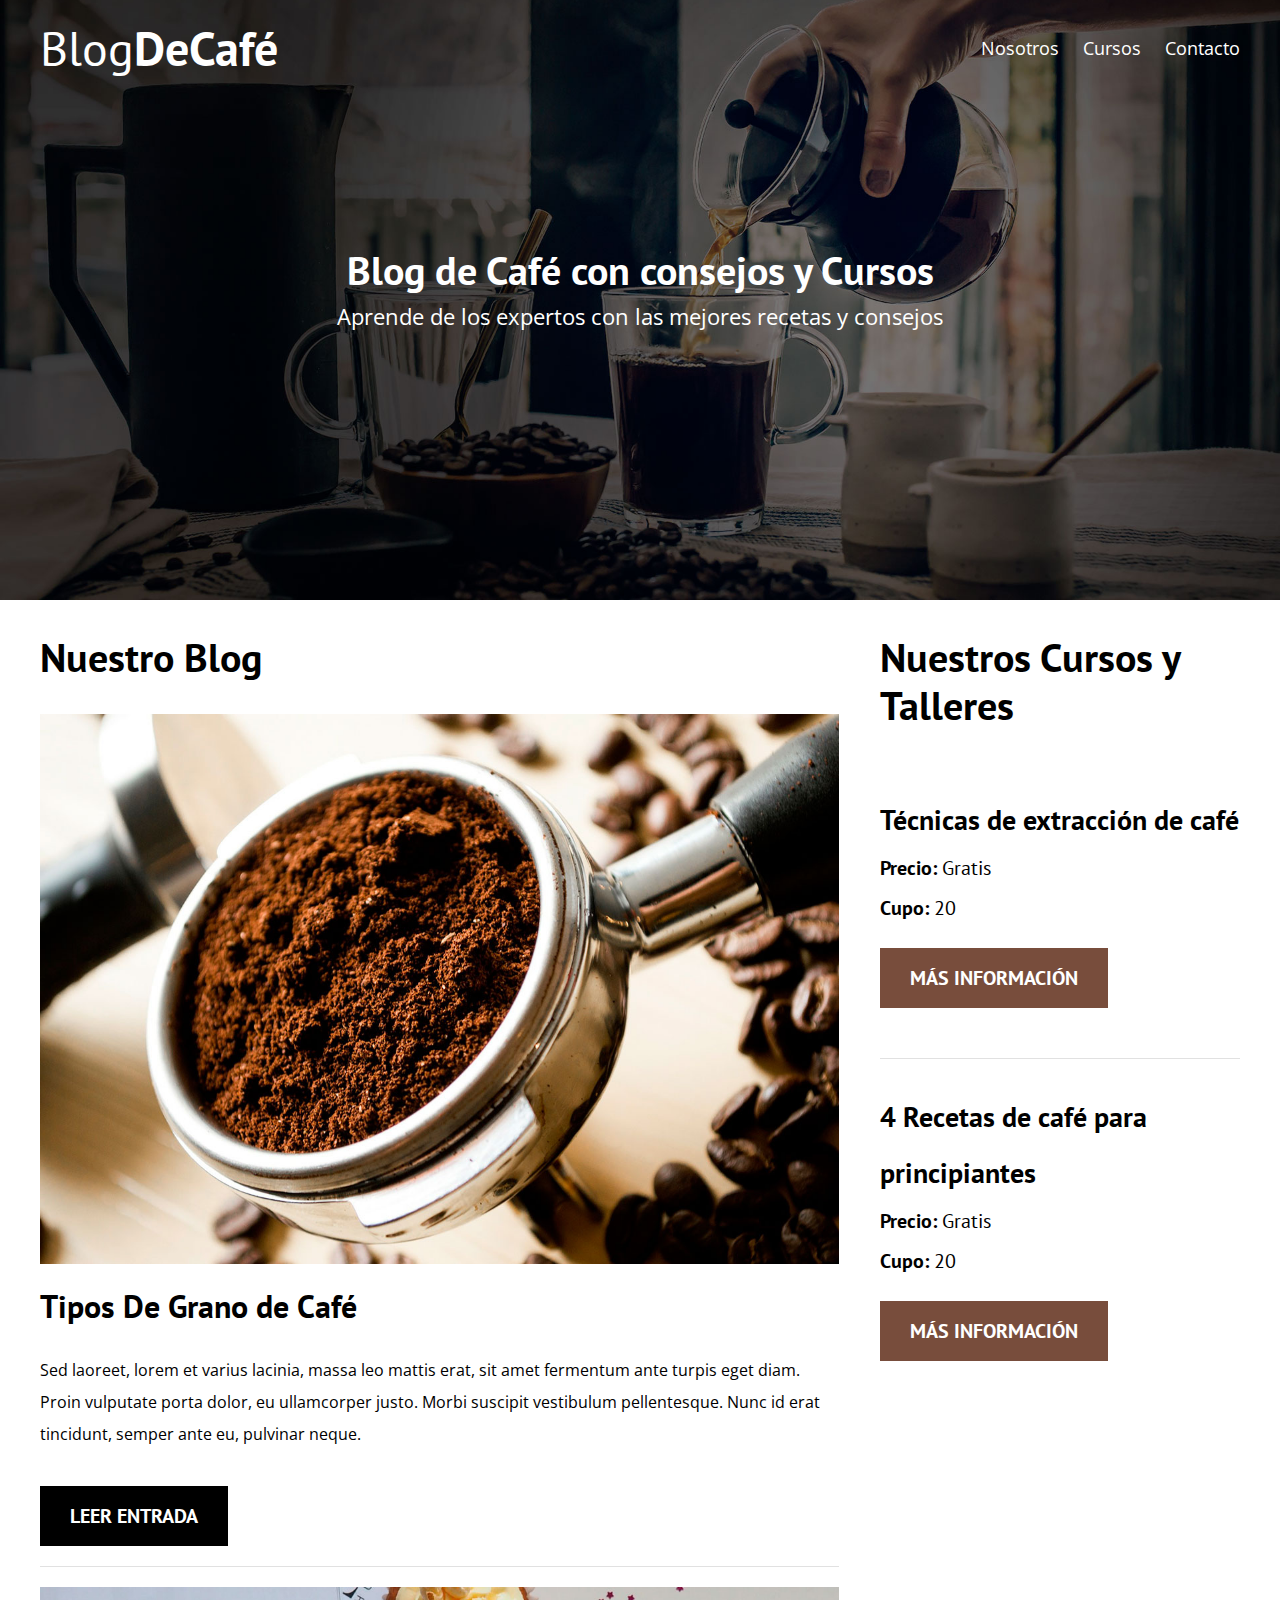
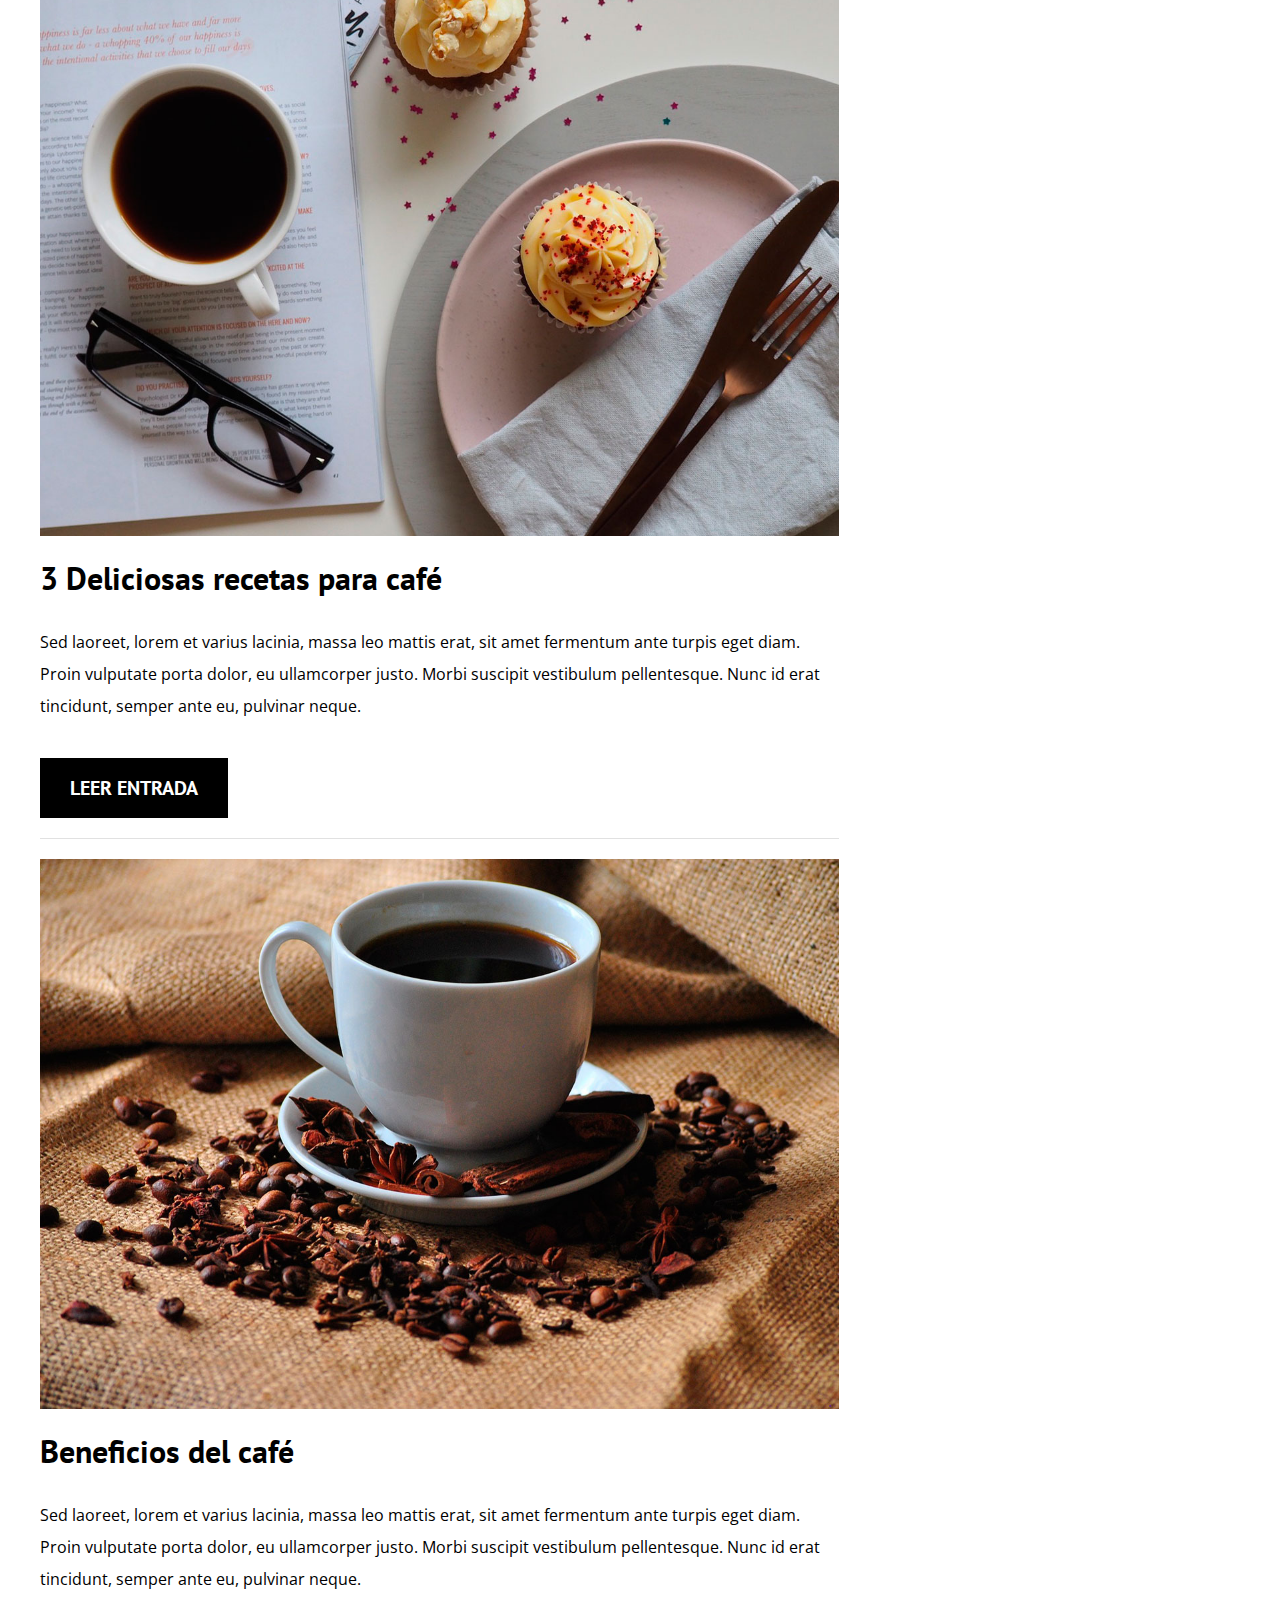
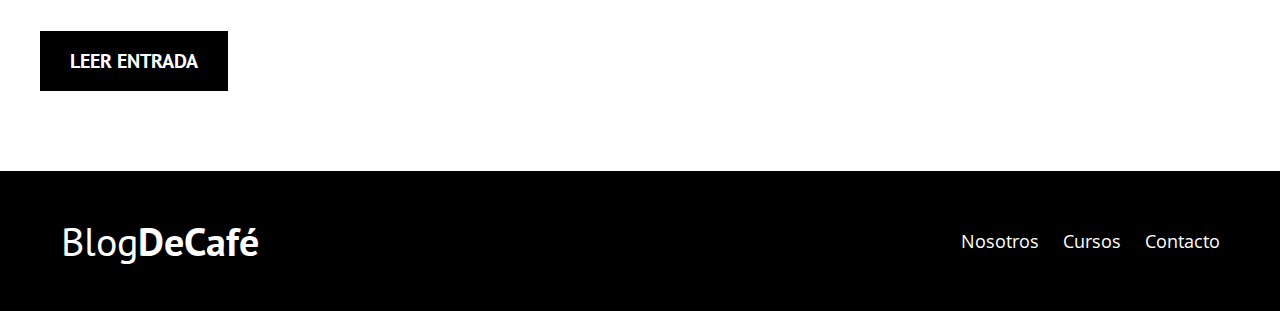
==== commit 8b746394: "Fixed index" ====
--- a/index.html
+++ b/index.html
@@ -6,8 +6,8 @@
     <meta http-equiv="X-UA-Compatible" content="ie=edge">
     <title>Blog de Café</title>
     <link href="https://fonts.googleapis.com/css?family=Open+Sans|PT+Sans:400,700" rel="stylesheet">
-    <link rel="stylesheet" href="css/normalize.css">
-    <link rel="stylesheet" href="css/style.css">
+    <link rel="stylesheet" href="/normalize.css">
+    <link rel="stylesheet" href="/style.css">
 </head>
 <body>
 
@@ -15,7 +15,7 @@
         <div class="contenedor">
             <div class="barra">
                 <a href="/">
-                    <h1 class="no-margin">Blog<span>DeWesito</span></h1>
+                    <h1 class="no-margin">Blog<span>DeCafé</span></h1>
                 </a>
                 <nav class="navegacion">
                     <a href="nosotros.html">Nosotros</a>
@@ -100,4 +100,4 @@
         </div>
     </footer>
 </body>
-</html>+</html>
--- a/style.css
+++ b/style.css
@@ -0,0 +1,267 @@
+html {
+    box-sizing: border-box;
+    font-size: 62.5%; /** 1rem = 10px **/
+}
+*, *:before, *:after {
+    box-sizing: inherit;
+}
+body {
+    font-family: 'Open Sans', sans-serif;
+    font-size: 1.6rem;
+    line-height: 2;
+}
+/** Globales **/
+.contenedor {
+    max-width: 1200px;
+    width: 95%;
+    margin: 0 auto;
+}
+h1, h2, h3, h4 {
+    font-family: 'PT Sans', sans-serif;
+}
+h1 {
+    font-size: 4.8rem;
+}
+h2 {
+    font-size: 4rem;
+    line-height: 1.2;
+}
+h3 {
+    font-size: 3.2rem;
+}
+h4{
+    font-size: 2.8rem;
+}
+img {
+    max-width: 100%;
+}
+/** Utilidades **/
+.centrar-texto {
+    text-align: center;
+}
+.no-margin {
+    margin: 0;
+}
+
+/** Grid **/
+@media (min-width: 768px) {
+    .grid {
+        display: flex;
+        justify-content: space-between;
+        flex-wrap: wrap;
+    }
+    .centrar-columnas {
+        justify-content: center;
+    }
+    .columnas-4 {
+        flex: 0 0 calc(33.3% - 1rem);
+    }
+    .columnas-6 {
+        flex: 0 0 calc(50% - 1rem);
+    }
+    .columnas-8 {
+        flex: 0 0 calc(66.6% - 1rem);
+    }
+    .columnas-10 {
+        flex: 0 0 calc(83.3% - 1rem);
+    }
+    .columnas-12 {
+        flex: 0 0 100%;
+    }
+}
+
+/** Botones **/
+.btn {
+    display: block;
+    text-align: center;
+    padding: 1rem 3rem;
+    margin: 2rem 0;
+    color: #ffffff;
+    text-decoration: none;
+    font-family: 'PT Sans', sans-serif;
+    font-weight: 700;
+    text-transform: uppercase;
+    font-size: 2rem;
+    flex: 0 0 100%;
+}
+.btn:hover {
+    cursor: pointer;
+}
+@media (min-width: 768px) {
+    .btn {
+        display: inline-block;
+        flex: 0 0 auto;
+    }
+}
+
+.btn-primario {
+    background-color: #000000;
+}
+.btn-secundario {
+    background-color: #784d3c;
+}
+
+/** Header **/
+@media (min-width:768px) {
+    .barra {
+        display: flex;
+        justify-content: space-between;
+        align-items: center;
+    }
+}
+.site-header {
+    background-image: url(../img/banner.jpg);
+    background-repeat: no-repeat;
+    background-position: center center;
+    background-size: cover;
+    height: 60rem;
+}
+.site-header a {
+    color: #ffffff;
+    text-decoration: none;
+}
+.site-header h1 {
+    text-align: center;
+    font-weight: 400;
+}
+.site-header h1 span {
+    font-weight: 700;
+}
+/** Navegacion **/
+.navegacion a {
+    text-align: center;
+    display: block;
+    font-size: 1.8rem;
+    color: #ffffff;
+    text-decoration: none;
+}
+@media (min-width: 768px) {
+    .navegacion a {
+        display: inline;
+        margin-right: 2rem;
+    }
+    .navegacion a:last-of-type {
+        margin: 0;
+    }
+}
+
+/** header texto **/
+.texto-header {
+    color: #ffffff;
+    text-align: center;
+    margin-top: 5rem;
+}
+@media (min-width: 768px) {
+    .texto-header{
+        margin-top: 15rem;
+    }
+}
+.texto-header p {
+    font-size: 2.2rem;
+}
+
+/** Contenido Principal HOME **/
+.contenido-principal {
+    display: flex;
+    flex-wrap: wrap;
+}
+.blog, 
+.cursos {
+    flex: 0 0 100%;
+}
+.cursos {
+    order: -1;
+}
+
+@media (min-width: 768px) {
+    .contenido-principal {
+        justify-content: space-between;
+    }
+    .blog {
+        flex-basis: 66.6%;
+    }
+    .cursos {
+        flex-basis: calc(33.3% - 4rem);
+        order: 2;
+    }
+}
+
+/** Opcional **/
+.entrada-blog {
+    margin-bottom: 2rem;
+    border-bottom: 1px solid #e1e1e1;
+}
+.entrada-blog:last-of-type{
+    border: none;
+}
+/** Cursos Sidebar **/
+.cursos-lista {
+    padding: 0;
+    list-style: none;
+}
+.curso {
+    padding-top: 3rem;
+    padding-bottom: 3rem;
+    border-bottom: 1px solid #e1e1e1;
+}
+.curso:last-of-type {
+    border-bottom: none;
+}
+.curso p {
+    font-family: 'PT Sans', sans-serif;
+    font-weight: 700;
+    font-size: 2rem;
+}
+.curso p span,
+.curso p.descripcion  {
+    font-weight: 400;
+}
+
+/** Footer **/
+.site-footer {
+    background-color: #000000;
+    padding: 3rem;
+    margin-top: 4rem;
+}
+.site-footer p {
+    color: #ffffff;
+    font-size: 4rem;
+    font-weight: 400;
+    font-family: 'PT Sans', sans-serif;
+    text-align: center;
+}
+.site-footer p span {
+    font-weight: 700;
+}
+
+/** Contacto **/
+.formulario-contacto {
+    background-color: #ffffff;
+    padding: 5rem;
+}
+@media (min-width: 768px) {
+    .formulario-contacto {
+        margin-top: -10rem;
+    }
+}
+.formulario-contacto .campo {
+    display: flex;
+    justify-content: space-between;
+    margin-bottom: 2rem;
+}
+.formulario-contacto .campo label {
+    flex: 0 0 8rem;
+}
+.formulario-contacto .campo input:not([type="submit"]),
+.formulario-contacto textarea{
+    flex: 1;
+    border: 1px solid #e1e1e1;
+    padding: 1rem;
+}
+.formulario-contacto textarea {
+    height: 20rem;
+}
+.formulario-contacto .enviar {
+    display: flex;
+    justify-content: flex-end;
+}